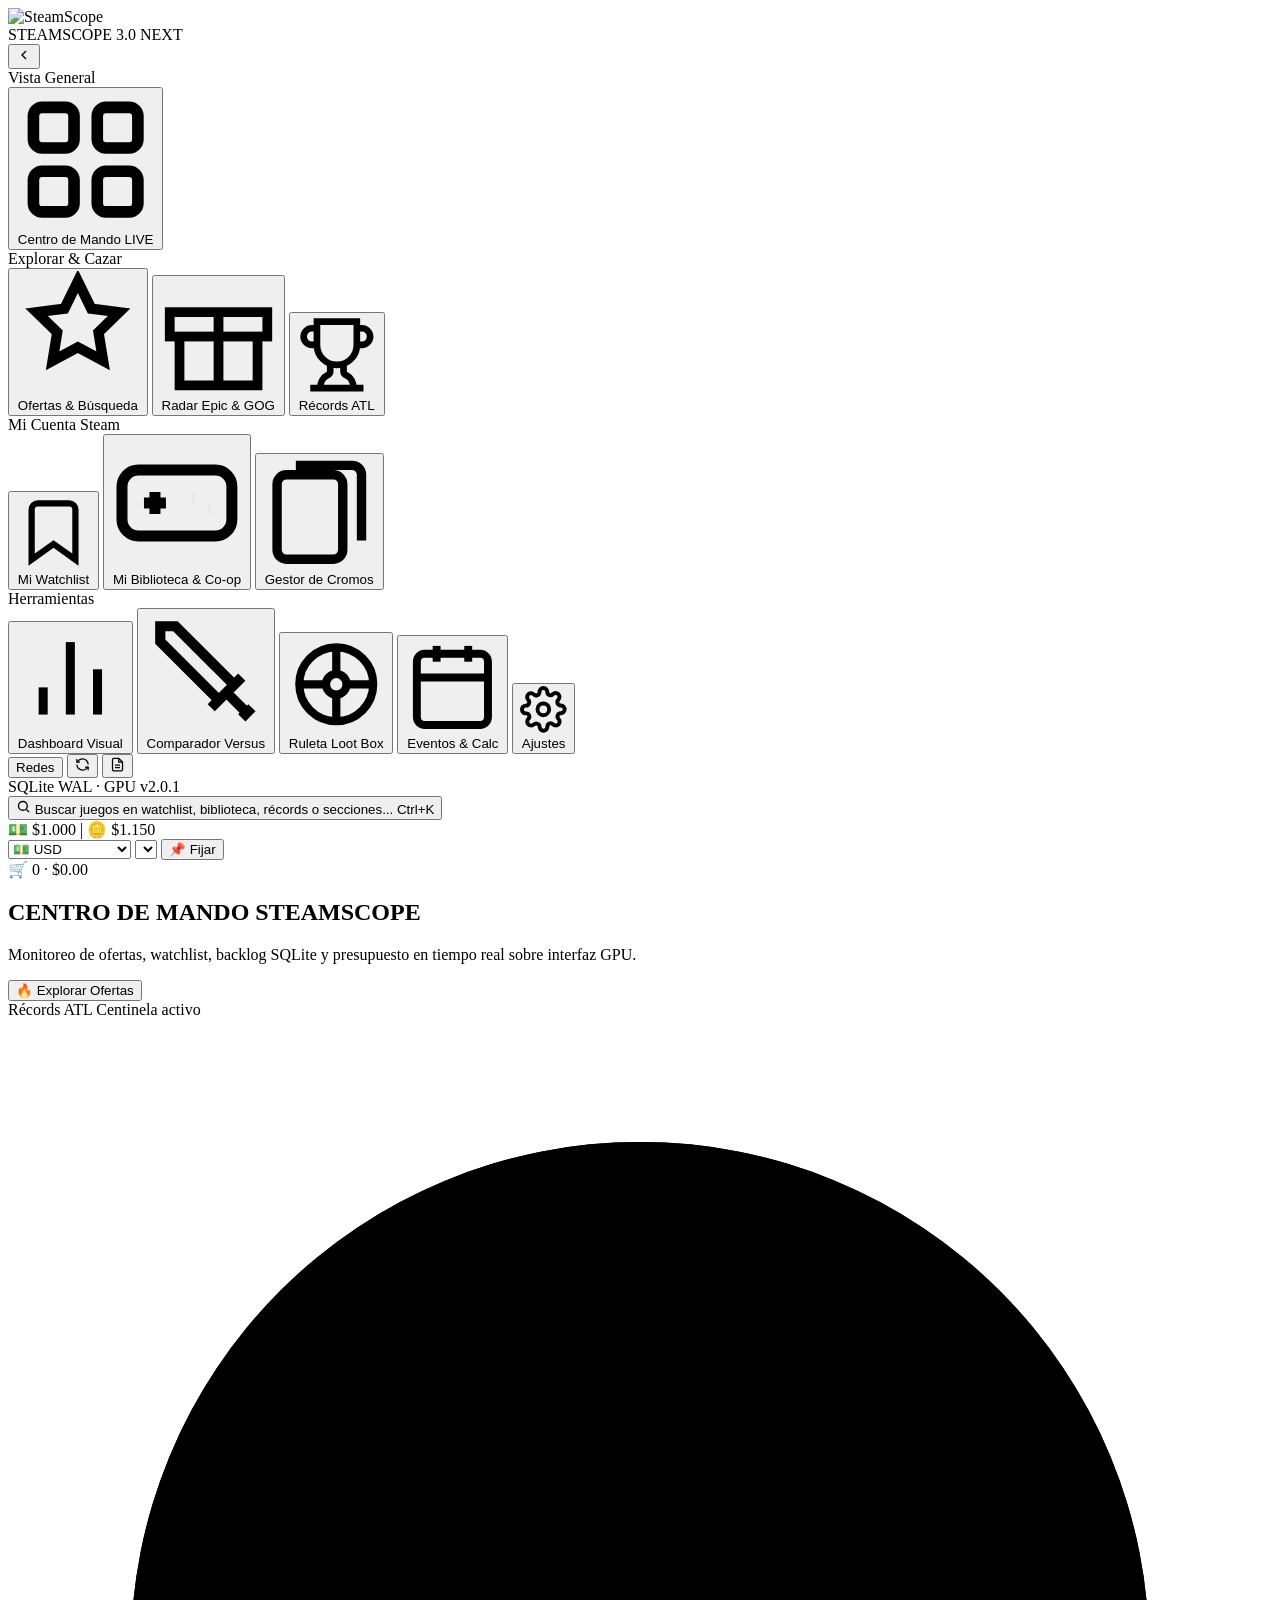
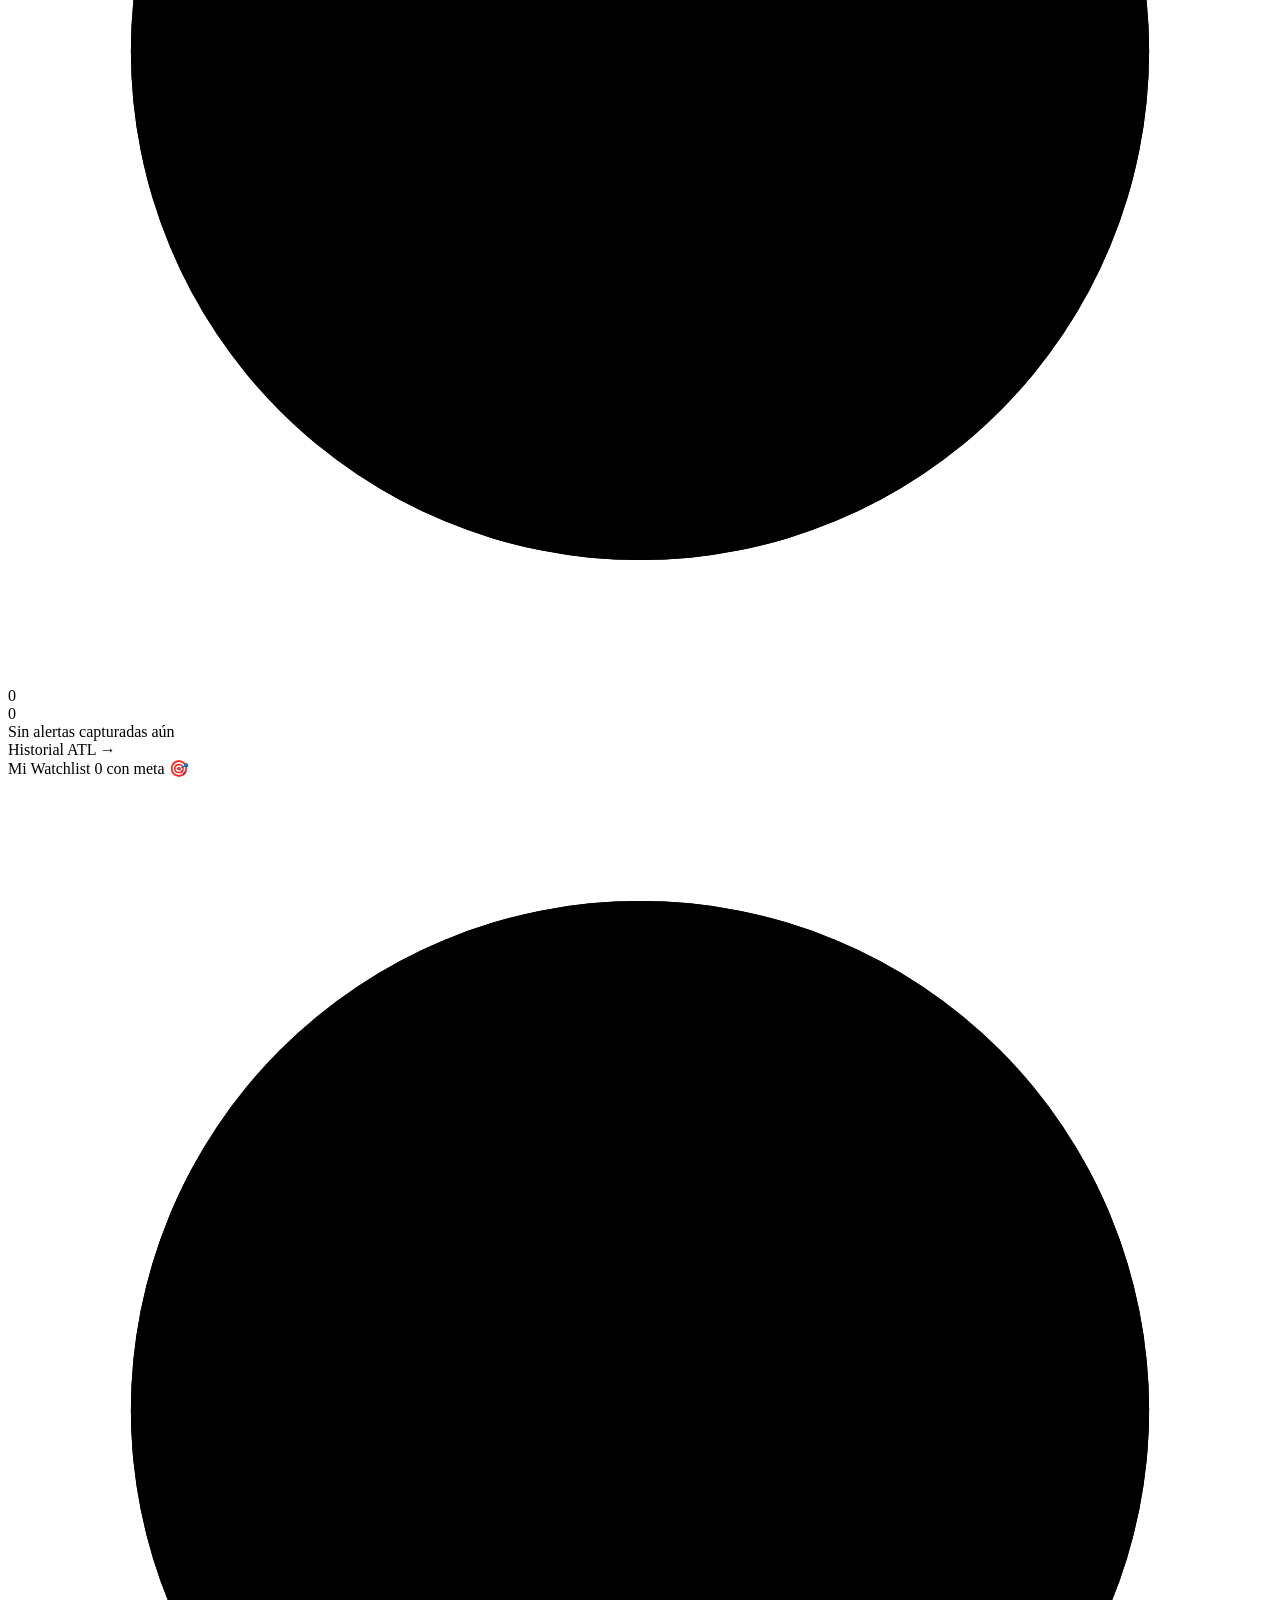
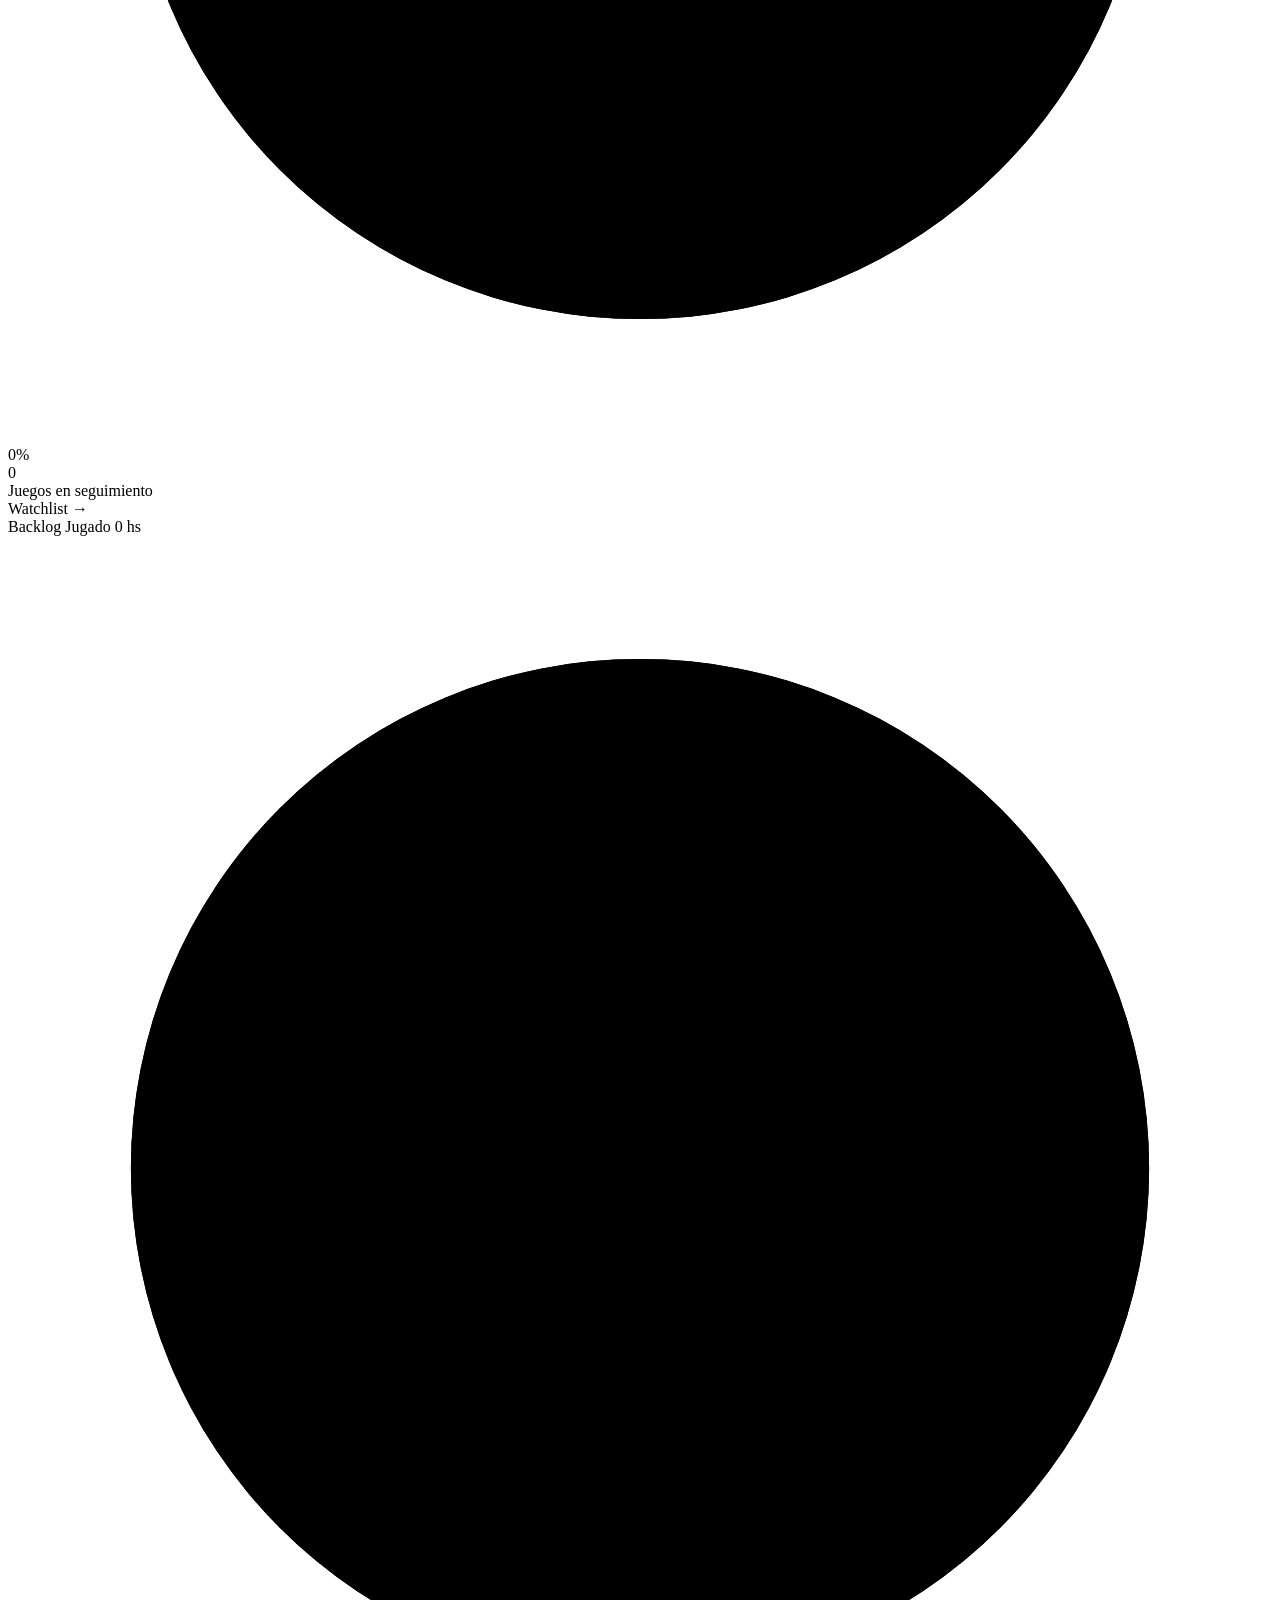
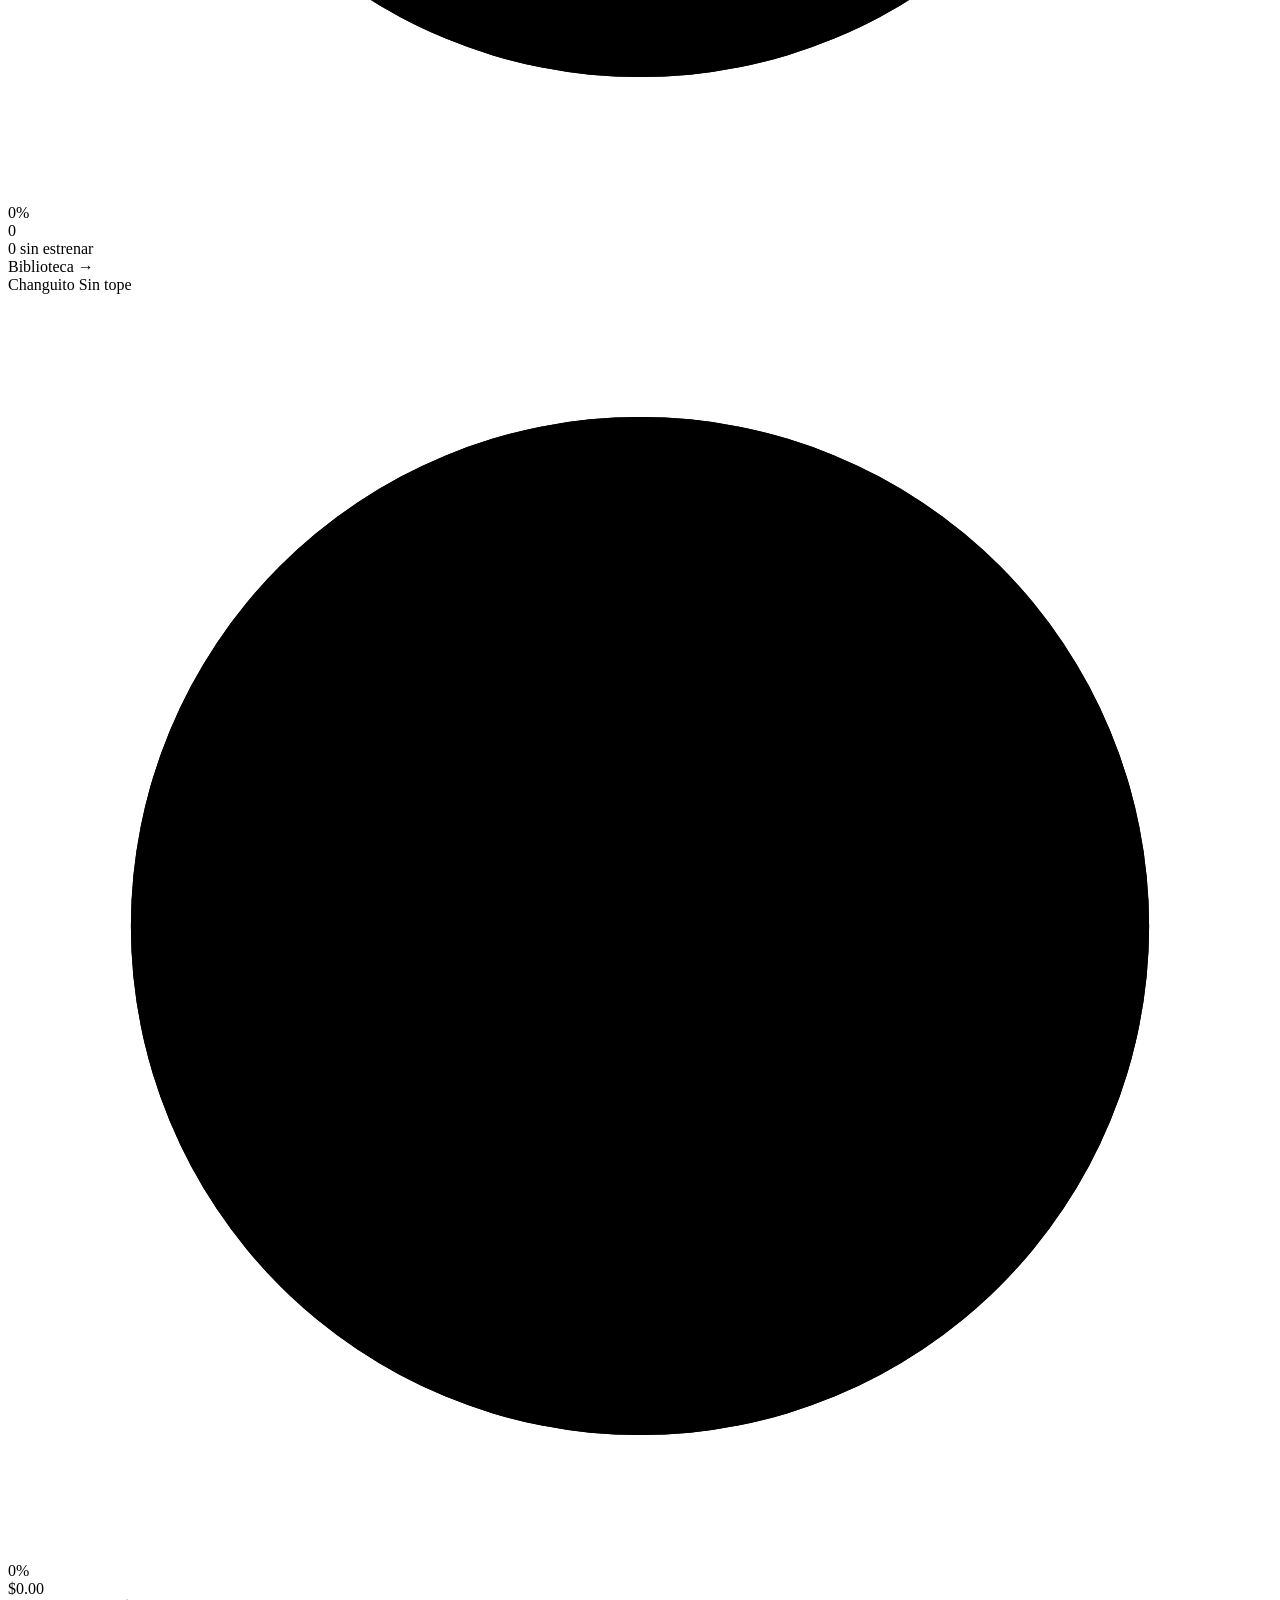
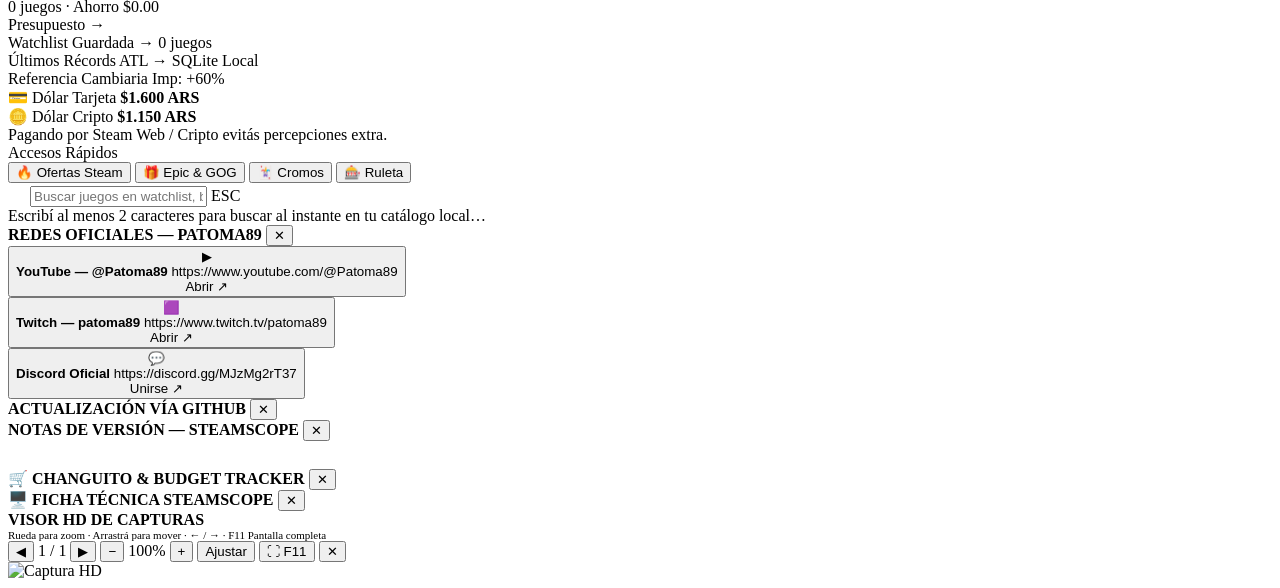
==== web_ui/index.html @ 14bbdbef "SteamScope 3.0 NEXT" ====
<!DOCTYPE html>
<html lang="es" data-mode="Dark">
<head>
  <meta charset="UTF-8" />
  <meta name="viewport" content="width=device-width, initial-scale=1.0" />
  <title>SteamScope 3.0 NEXT — Centro de Mando</title>
  <link rel="stylesheet" href="/styles.css" />
</head>
<body>
  <div class="app-shell" id="app-shell">
    <!-- ==================== SIDEBAR ==================== -->
    <aside class="sidebar">
      <div class="sidebar-brand">
        <div class="brand-mark">
          <div class="brand-emblem">
            <img src="/assets/icono.ico" alt="SteamScope" />
          </div>
          <div class="brand-titles">
            <span class="brand-name">STEAMSCOPE</span>
            <span class="brand-sub">3.0 NEXT</span>
          </div>
        </div>
        <button class="icon-btn" id="btn-collapse" title="Colapsar barra lateral">
          <svg width="16" height="16" viewBox="0 0 24 24" fill="none" stroke="currentColor" stroke-width="2">
            <path d="M15 18l-6-6 6-6"/>
          </svg>
        </button>
      </div>

      <nav class="sidebar-nav" id="sidebar-nav">
        <div class="nav-section-label">Vista General</div>
        <button class="nav-item active" data-tab="command_center">
          <svg viewBox="0 0 24 24" fill="none" stroke="currentColor" stroke-width="2"><rect x="3" y="3" width="7" height="7" rx="1.5"/><rect x="14" y="3" width="7" height="7" rx="1.5"/><rect x="3" y="14" width="7" height="7" rx="1.5"/><rect x="14" y="14" width="7" height="7" rx="1.5"/></svg>
          <span class="nav-label">Centro de Mando</span>
          <span class="nav-badge live">LIVE</span>
        </button>

        <div class="nav-section-label">Explorar &amp; Cazar</div>
        <button class="nav-item" data-tab="deals">
          <svg viewBox="0 0 24 24" fill="none" stroke="currentColor" stroke-width="2"><path d="M12 2l2.6 5.3L20 8l-4 3.9.9 5.5L12 14.8l-4.9 2.6.9-5.5L4 8l5.4-.7L12 2z"/></svg>
          <span class="nav-label">Ofertas &amp; Búsqueda</span>
        </button>
        <button class="nav-item" data-tab="radar">
          <svg viewBox="0 0 24 24" fill="none" stroke="currentColor" stroke-width="2"><polyline points="20 12 20 22 4 22 4 12"/><rect x="2" y="7" width="20" height="5"/><line x1="12" y1="22" x2="12" y2="7"/></svg>
          <span class="nav-label">Radar Epic &amp; GOG</span>
        </button>
        <button class="nav-item" data-tab="atl">
          <svg viewBox="0 0 24 24" fill="none" stroke="currentColor" stroke-width="2"><path d="M6 9H4.5a2.5 2.5 0 0 1 0-5H6"/><path d="M18 9h1.5a2.5 2.5 0 0 0 0-5H18"/><path d="M4 22h16"/><path d="M10 14.66V17c0 .55-.47.98-.97 1.21C7.85 18.75 7 20.24 7 22"/><path d="M14 14.66V17c0 .55.47.98.97 1.21C16.15 18.75 17 20.24 17 22"/><path d="M18 2H6v7a6 6 0 0 0 12 0V2Z"/></svg>
          <span class="nav-label">Récords ATL</span>
          <span class="nav-badge" id="nav-atl-badge" style="display:none">0</span>
        </button>

        <div class="nav-section-label">Mi Cuenta Steam</div>
        <button class="nav-item" data-tab="watchlist">
          <svg viewBox="0 0 24 24" fill="none" stroke="currentColor" stroke-width="2"><path d="M19 21l-7-5-7 5V5a2 2 0 0 1 2-2h10a2 2 0 0 1 2 2z"/></svg>
          <span class="nav-label">Mi Watchlist</span>
        </button>
        <button class="nav-item" data-tab="library">
          <svg viewBox="0 0 24 24" fill="none" stroke="currentColor" stroke-width="2"><rect x="2" y="6" width="20" height="12" rx="3"/><path d="M6 12h4M8 10v4M15 11h.01M18 13h.01"/></svg>
          <span class="nav-label">Mi Biblioteca &amp; Co-op</span>
        </button>
        <button class="nav-item" data-tab="cards">
          <svg viewBox="0 0 24 24" fill="none" stroke="currentColor" stroke-width="2"><rect x="3" y="4" width="14" height="18" rx="2"/><path d="M7 2h12a2 2 0 0 1 2 2v14"/></svg>
          <span class="nav-label">Gestor de Cromos</span>
        </button>

        <div class="nav-section-label">Herramientas</div>
        <button class="nav-item" data-tab="dashboard">
          <svg viewBox="0 0 24 24" fill="none" stroke="currentColor" stroke-width="2"><line x1="18" y1="20" x2="18" y2="10"/><line x1="12" y1="20" x2="12" y2="4"/><line x1="6" y1="20" x2="6" y2="14"/></svg>
          <span class="nav-label">Dashboard Visual</span>
        </button>
        <button class="nav-item" data-tab="versus">
          <svg viewBox="0 0 24 24" fill="none" stroke="currentColor" stroke-width="2"><path d="M14.5 17.5L3 6V3h3l11.5 11.5"/><path d="M13 19l6-6"/><path d="M16 16l4 4"/><path d="M19 21l2-2"/></svg>
          <span class="nav-label">Comparador Versus</span>
        </button>
        <button class="nav-item" data-tab="roulette">
          <svg viewBox="0 0 24 24" fill="none" stroke="currentColor" stroke-width="2"><circle cx="12" cy="12" r="9"/><circle cx="12" cy="12" r="2.5"/><path d="M12 3v6.5M12 14.5V21M3 12h6.5M14.5 12H21"/></svg>
          <span class="nav-label">Ruleta Loot Box</span>
        </button>
        <button class="nav-item" data-tab="events">
          <svg viewBox="0 0 24 24" fill="none" stroke="currentColor" stroke-width="2"><rect x="3" y="4" width="18" height="18" rx="2"/><line x1="16" y1="2" x2="16" y2="6"/><line x1="8" y1="2" x2="8" y2="6"/><line x1="3" y1="10" x2="21" y2="10"/></svg>
          <span class="nav-label">Eventos &amp; Calc</span>
        </button>
        <button class="nav-item" data-tab="settings">
          <svg viewBox="0 0 24 24" fill="none" stroke="currentColor" stroke-width="2"><circle cx="12" cy="12" r="3"/><path d="M19.4 15a1.65 1.65 0 0 0 .33 1.82l.06.06a2 2 0 1 1-2.83 2.83l-.06-.06a1.65 1.65 0 0 0-1.82-.33 1.65 1.65 0 0 0-1 1.51V21a2 2 0 1 1-4 0v-.09A1.65 1.65 0 0 0 9 19.4a1.65 1.65 0 0 0-1.82.33l-.06.06a2 2 0 1 1-2.83-2.83l.06-.06a1.65 1.65 0 0 0 .33-1.82 1.65 1.65 0 0 0-1.51-1H3a2 2 0 1 1 0-4h.09A1.65 1.65 0 0 0 4.6 9a1.65 1.65 0 0 0-.33-1.82l-.06-.06a2 2 0 1 1 2.83-2.83l.06.06a1.65 1.65 0 0 0 1.82.33H9a1.65 1.65 0 0 0 1-1.51V3a2 2 0 1 1 4 0v.09a1.65 1.65 0 0 0 1 1.51 1.65 1.65 0 0 0 1.82-.33l.06-.06a2 2 0 1 1 2.83 2.83l-.06.06a1.65 1.65 0 0 0-.33 1.82V9a1.65 1.65 0 0 0 1.51 1H21a2 2 0 1 1 0 4h-.09a1.65 1.65 0 0 0-1.51 1z"/></svg>
          <span class="nav-label">Ajustes</span>
        </button>
      </nav>

      <div class="sidebar-footer">
        <div class="footer-controls">
          <button class="skin-select-btn" id="btn-socials" title="Redes Oficiales — Patoma89">
            <span class="skin-dot"></span>
            <span class="footer-text">Redes</span>
          </button>
          <button class="icon-btn" id="btn-github-update" title="Buscar actualización en GitHub">
            <svg width="15" height="15" viewBox="0 0 24 24" fill="none" stroke="currentColor" stroke-width="2"><path d="M21 12a9 9 0 0 0-9-9 9.75 9.75 0 0 0-6.74 2.74L3 8"/><path d="M3 3v5h5"/><path d="M3 12a9 9 0 0 0 9 9 9.75 9.75 0 0 0 6.74-2.74L21 16"/><path d="M16 16h5v5"/></svg>
          </button>
          <button class="icon-btn" id="btn-patch-notes" title="Notas de Versión">
            <svg width="15" height="15" viewBox="0 0 24 24" fill="none" stroke="currentColor" stroke-width="2"><path d="M14 2H6a2 2 0 0 0-2 2v16a2 2 0 0 0 2 2h12a2 2 0 0 0 2-2V8z"/><polyline points="14 2 14 8 20 8"/><line x1="16" y1="13" x2="8" y2="13"/><line x1="16" y1="17" x2="8" y2="17"/></svg>
          </button>
        </div>
        <div class="footer-status">
          <span class="status-pill"><span class="pulse-dot"></span><span class="footer-text">SQLite WAL · GPU</span></span>
          <span class="footer-text" id="app-ver-lbl">v2.0.1</span>
        </div>
      </div>
    </aside>

    <!-- ==================== MAIN AREA ==================== -->
    <div class="main-area">
      <header class="top-hud">
        <button class="hud-search-trigger" id="btn-open-search">
          <svg width="15" height="15" viewBox="0 0 24 24" fill="none" stroke="currentColor" stroke-width="2.2">
            <circle cx="11" cy="11" r="7"/><line x1="21" y1="21" x2="16.65" y2="16.65"/>
          </svg>
          <span>Buscar juegos en watchlist, biblioteca, récords o secciones...</span>
          <span class="kbd-badge">Ctrl+K</span>
        </button>

        <div class="hud-right">
          <span class="hud-chip active" id="hud-gamepad-chip" style="display:none" title="Mando XInput conectado">🎮 Mando</span>
          <div class="hud-fx-pill" id="hud-fx-pill" title="Cotización configurada en SteamScope">
            <span>💵</span>
            <span id="hud-dolar-lbl">$1.000</span>
            <span class="fx-sep">|</span>
            <span id="hud-cripto-lbl">🪙 $1.150</span>
          </div>

          <select class="t-select hud-select" id="hud-currency-select" title="Moneda activa">
            <option value="USD">💵 USD</option>
            <option value="ARS (Tarjeta)">💳 ARS (Tarjeta)</option>
            <option value="ARS (Cripto)">🪙 ARS (Cripto)</option>
          </select>

          <select class="t-select hud-select" id="hud-skin-select" title="Cambiar Skin en vivo"></select>

          <button class="hud-chip" id="btn-topmost" title="Fijar ventana siempre encima">
            <span>📌</span>
            <span id="topmost-lbl">Fijar</span>
          </button>

          <div class="hud-chip cart-chip" id="hud-cart-chip" title="Resumen del Changuito">
            <span>🛒</span>
            <span id="hud-cart-lbl">0 · $0.00</span>
          </div>
        </div>
      </header>

      <main class="content-scroll" id="content-scroll">
        <!-- VISTA: CENTRO DE MANDO -->
        <section id="view-command_center">
          <div class="hero-strip">
            <div>
              <h1 class="hero-title">CENTRO DE MANDO <span>STEAMSCOPE</span></h1>
              <p class="hero-sub">Monitoreo de ofertas, watchlist, backlog SQLite y presupuesto en tiempo real sobre interfaz GPU.</p>
            </div>
            <button class="btn-primary-accent" id="btn-explore-deals">
              <span>🔥</span>
              <span>Explorar Ofertas</span>
            </button>
          </div>

          <!-- 4 KPI CARDS CON ANILLOS SVG -->
          <div class="kpi-grid">
            <div class="glass-card kpi-card clickable-card" data-goto="atl" title="Ver Récords ATL">
              <div class="kpi-card-title">
                <span>Récords ATL</span>
                <span class="kpi-sub-tag" id="kpi-atl-sub">Centinela activo</span>
              </div>
              <div class="kpi-card-body">
                <div class="ring-wrap">
                  <svg class="ring-svg" viewBox="0 0 72 72">
                    <circle class="ring-track" cx="36" cy="36" r="29"/>
                    <circle class="ring-fill" id="ring-atl" cx="36" cy="36" r="29" stroke-dasharray="182.2" stroke-dashoffset="182.2"/>
                  </svg>
                  <div class="ring-center" id="ring-atl-pct">0</div>
                </div>
                <div class="kpi-metrics">
                  <div class="kpi-big-num" id="kpi-atl-num">0</div>
                  <div class="kpi-meta-line" id="kpi-atl-meta">Sin alertas capturadas aún</div>
                  <span class="kpi-pill">Historial ATL →</span>
                </div>
              </div>
            </div>

            <div class="glass-card kpi-card clickable-card" data-goto="watchlist" title="Ir a Mi Watchlist">
              <div class="kpi-card-title">
                <span>Mi Watchlist</span>
                <span class="kpi-sub-tag" id="kpi-wl-targets">0 con meta 🎯</span>
              </div>
              <div class="kpi-card-body">
                <div class="ring-wrap">
                  <svg class="ring-svg" viewBox="0 0 72 72">
                    <circle class="ring-track" cx="36" cy="36" r="29"/>
                    <circle class="ring-fill emerald" id="ring-wl" cx="36" cy="36" r="29" stroke-dasharray="182.2" stroke-dashoffset="182.2"/>
                  </svg>
                  <div class="ring-center" id="ring-wl-pct">0%</div>
                </div>
                <div class="kpi-metrics">
                  <div class="kpi-big-num" id="kpi-wl-num">0</div>
                  <div class="kpi-meta-line">Juegos en seguimiento</div>
                  <span class="kpi-pill pill-emerald">Watchlist →</span>
                </div>
              </div>
            </div>

            <div class="glass-card kpi-card clickable-card" data-goto="library" title="Ir a Mi Biblioteca &amp; Co-op">
              <div class="kpi-card-title">
                <span>Backlog Jugado</span>
                <span class="kpi-sub-tag" id="kpi-lib-hours">0 hs</span>
              </div>
              <div class="kpi-card-body">
                <div class="ring-wrap">
                  <svg class="ring-svg" viewBox="0 0 72 72">
                    <circle class="ring-track" cx="36" cy="36" r="29"/>
                    <circle class="ring-fill blue" id="ring-lib" cx="36" cy="36" r="29" stroke-dasharray="182.2" stroke-dashoffset="182.2"/>
                  </svg>
                  <div class="ring-center" id="ring-lib-pct">0%</div>
                </div>
                <div class="kpi-metrics">
                  <div class="kpi-big-num" id="kpi-lib-num">0</div>
                  <div class="kpi-meta-line" id="kpi-lib-unplayed">0 sin estrenar</div>
                  <span class="kpi-pill pill-blue">Biblioteca →</span>
                </div>
              </div>
            </div>

            <div class="glass-card kpi-card clickable-card" data-goto="deals" title="Ver Changuito y Ofertas">
              <div class="kpi-card-title">
                <span>Changuito</span>
                <span class="kpi-sub-tag" id="kpi-cart-budget">Sin tope</span>
              </div>
              <div class="kpi-card-body">
                <div class="ring-wrap">
                  <svg class="ring-svg" viewBox="0 0 72 72">
                    <circle class="ring-track" cx="36" cy="36" r="29"/>
                    <circle class="ring-fill amber" id="ring-cart" cx="36" cy="36" r="29" stroke-dasharray="182.2" stroke-dashoffset="182.2"/>
                  </svg>
                  <div class="ring-center" id="ring-cart-pct">0%</div>
                </div>
                <div class="kpi-metrics">
                  <div class="kpi-big-num" id="kpi-cart-num">$0.00</div>
                  <div class="kpi-meta-line" id="kpi-cart-sub">0 juegos · Ahorro $0.00</div>
                  <span class="kpi-pill pill-amber">Presupuesto →</span>
                </div>
              </div>
            </div>
          </div>

          <!-- BENTO GRID 3 COLUMNAS -->
          <div class="bento-main">
            <!-- Col 1: Watchlist Reciente -->
            <div class="glass-card panel-card">
              <div class="panel-header">
                <span class="panel-title clickable-link" data-goto="watchlist">Watchlist Guardada →</span>
                <span class="panel-hint" id="cc-wl-badge">0 juegos</span>
              </div>
              <div class="cc-list" id="cc-watchlist-list"></div>
            </div>

            <!-- Col 2: Últimos Récords ATL -->
            <div class="glass-card panel-card">
              <div class="panel-header">
                <span class="panel-title clickable-link" data-goto="atl">Últimos Récords ATL →</span>
                <span class="panel-hint">SQLite Local</span>
              </div>
              <div class="cc-list" id="cc-atl-list"></div>
            </div>

            <!-- Col 3: Cotización + Accesos Rápidos -->
            <div class="right-col">
              <div class="glass-card panel-card">
                <div class="panel-header">
                  <span class="panel-title">Referencia Cambiaria</span>
                  <span class="panel-hint" id="cc-fx-imp">Imp: +60%</span>
                </div>
                <div class="fx-grid">
                  <div class="fx-box">
                    <span>💳 Dólar Tarjeta</span>
                    <strong id="cc-fx-tarjeta">$1.600 ARS</strong>
                  </div>
                  <div class="fx-box">
                    <span>🪙 Dólar Cripto</span>
                    <strong id="cc-fx-cripto">$1.150 ARS</strong>
                  </div>
                </div>
                <div class="fx-note" id="cc-fx-saving">Pagando por Steam Web / Cripto evitás percepciones extra.</div>
              </div>

              <div class="glass-card panel-card">
                <div class="panel-header">
                  <span class="panel-title">Accesos Rápidos</span>
                </div>
                <div class="quick-grid">
                  <button class="quick-tile accent" data-goto="deals">🔥 Ofertas Steam</button>
                  <button class="quick-tile emerald" data-goto="radar">🎁 Epic &amp; GOG</button>
                  <button class="quick-tile blue" data-goto="cards">🃏 Cromos</button>
                  <button class="quick-tile amber" data-goto="roulette">🎰 Ruleta</button>
                </div>
              </div>
            </div>
          </div>
        </section>

        <!-- CONTENEDOR DINÁMICO PARA FASES 2-5 -->
        <section id="view-dynamic" style="display:none"></section>
      </main>
    </div>
  </div>

  <!-- MODAL: SPOTLIGHT CTRL+K -->
  <div class="modal-backdrop" id="modal-spotlight">
    <div class="modal-box">
      <div class="spotlight-input-wrap">
        <svg width="18" height="18" viewBox="0 0 24 24" fill="none" stroke="var(--accent)" stroke-width="2.2">
          <circle cx="11" cy="11" r="7"/><line x1="21" y1="21" x2="16.65" y2="16.65"/>
        </svg>
        <input type="text" class="spotlight-input" id="spotlight-input" placeholder="Buscar juegos en watchlist, biblioteca, récords o secciones..." autocomplete="off" />
        <span class="kbd-badge">ESC</span>
      </div>
      <div class="spotlight-results" id="spotlight-results">
        <div class="empty-state">Escribí al menos 2 caracteres para buscar al instante en tu catálogo local…</div>
      </div>
    </div>
  </div>

  <!-- MODAL: REDES SOCIALES -->
  <div class="modal-backdrop" id="modal-socials">
    <div class="modal-box" style="width:460px">
      <div class="spotlight-input-wrap" style="justify-content:space-between">
        <strong class="modal-title-txt">REDES OFICIALES — PATOMA89</strong>
        <button class="icon-btn" id="btn-close-socials">✕</button>
      </div>
      <div class="socials-stack">
        <button class="social-card youtube" data-ext-url="https://www.youtube.com/@Patoma89">
          <span class="social-ico">▶</span>
          <div class="social-meta">
            <strong>YouTube — @Patoma89</strong>
            <span>https://www.youtube.com/@Patoma89</span>
          </div>
          <span class="social-cta">Abrir ↗</span>
        </button>
        <button class="social-card twitch" data-ext-url="https://www.twitch.tv/patoma89">
          <span class="social-ico">🟪</span>
          <div class="social-meta">
            <strong>Twitch — patoma89</strong>
            <span>https://www.twitch.tv/patoma89</span>
          </div>
          <span class="social-cta">Abrir ↗</span>
        </button>
        <button class="social-card discord" data-ext-url="https://discord.gg/MJzMg2rT37">
          <span class="social-ico">💬</span>
          <div class="social-meta">
            <strong>Discord Oficial</strong>
            <span>https://discord.gg/MJzMg2rT37</span>
          </div>
          <span class="social-cta">Unirse ↗</span>
        </button>
      </div>
    </div>
  </div>

  <!-- MODAL: ACTUALIZADOR GITHUB -->
  <div class="modal-backdrop" id="modal-update">
    <div class="modal-box" style="width:540px">
      <div class="spotlight-input-wrap" style="justify-content:space-between">
        <strong class="modal-title-txt">ACTUALIZACIÓN VÍA GITHUB</strong>
        <button class="icon-btn" id="btn-close-update">✕</button>
      </div>
      <div id="update-body" class="modal-body-pad"></div>
    </div>
  </div>

  <!-- MODAL: PATCH NOTES -->
  <div class="modal-backdrop" id="modal-notes">
    <div class="modal-box">
      <div class="spotlight-input-wrap" style="justify-content:space-between">
        <strong class="modal-title-txt">NOTAS DE VERSIÓN — STEAMSCOPE</strong>
        <button class="icon-btn" id="btn-close-notes">✕</button>
      </div>
      <div class="spotlight-results" id="notes-body" style="padding:14px 16px;gap:10px"></div>
    </div>
  </div>

  <!-- MODAL: CHANGUITO & BUDGET TRACKER -->
  <div class="modal-backdrop" id="modal-cart">
    <div class="modal-box" style="width:760px">
      <div class="spotlight-input-wrap" style="justify-content:space-between">
        <strong class="modal-title-txt">🛒 CHANGUITO &amp; BUDGET TRACKER</strong>
        <button class="icon-btn" id="btn-close-cart">✕</button>
      </div>
      <div id="cart-modal-body" class="modal-body-pad"></div>
    </div>
  </div>

  <!-- MODAL: FICHA TÉCNICA PRO -->
  <div class="modal-backdrop" id="modal-ficha">
    <div class="modal-box modal-ficha-box">
      <div class="spotlight-input-wrap" style="justify-content:space-between">
        <strong class="modal-title-txt" id="ficha-modal-title">🖥️ FICHA TÉCNICA STEAMSCOPE</strong>
        <button class="icon-btn" id="btn-close-ficha" title="Cerrar (ESC)">✕</button>
      </div>
      <div id="ficha-modal-body" class="ficha-scroll-body"></div>
    </div>
  </div>

  <!-- MODAL: LIGHTBOX TÁCTICO HD (ZOOM / PAN / F11) -->
  <div class="modal-backdrop" id="modal-lightbox">
    <div class="lightbox-modal" id="lightbox-modal">
      <div class="lightbox-header">
        <div>
          <strong class="modal-title-txt" id="lightbox-title">VISOR HD DE CAPTURAS</strong>
          <div style="font-size:11px;color:var(--subtext)" id="lightbox-sub">Rueda para zoom · Arrastrá para mover · ← / → · F11 Pantalla completa</div>
        </div>
        <div class="lightbox-controls">
          <button type="button" class="btn-ghost btn-lb" id="lb-prev" title="Anterior (←)">◀</button>
          <span class="kbd-badge" id="lb-counter">1 / 1</span>
          <button type="button" class="btn-ghost btn-lb" id="lb-next" title="Siguiente (→)">▶</button>
          <button type="button" class="btn-ghost btn-lb" id="lb-zoom-out">−</button>
          <span class="kbd-badge" id="lb-zoom-lbl">100%</span>
          <button type="button" class="btn-ghost btn-lb" id="lb-zoom-in">+</button>
          <button type="button" class="btn-ghost btn-lb" id="lb-zoom-reset">Ajustar</button>
          <button type="button" class="btn-ghost btn-lb" id="lb-fullscreen" title="Pantalla Completa (F11)">⛶ F11</button>
          <button type="button" class="icon-btn" id="btn-close-lightbox" title="Cerrar (ESC)">✕</button>
        </div>
      </div>
      <div class="lightbox-stage" id="lightbox-stage">
        <img id="lightbox-img" src="" alt="Captura HD" draggable="false" />
      </div>
    </div>
  </div>

  <!-- MENÚ CONTEXTUAL DE OFERTA -->
  <div class="ctx-menu" id="deal-context-menu"></div>

  <div class="toast" id="toast"></div>

  <script src="/views_deals.js"></script>
  <script src="/views_ficha.js"></script>
  <script src="/views_account.js"></script>
  <script src="/views_tools.js"></script>
  <script src="/app.js"></script>
</body>
</html>
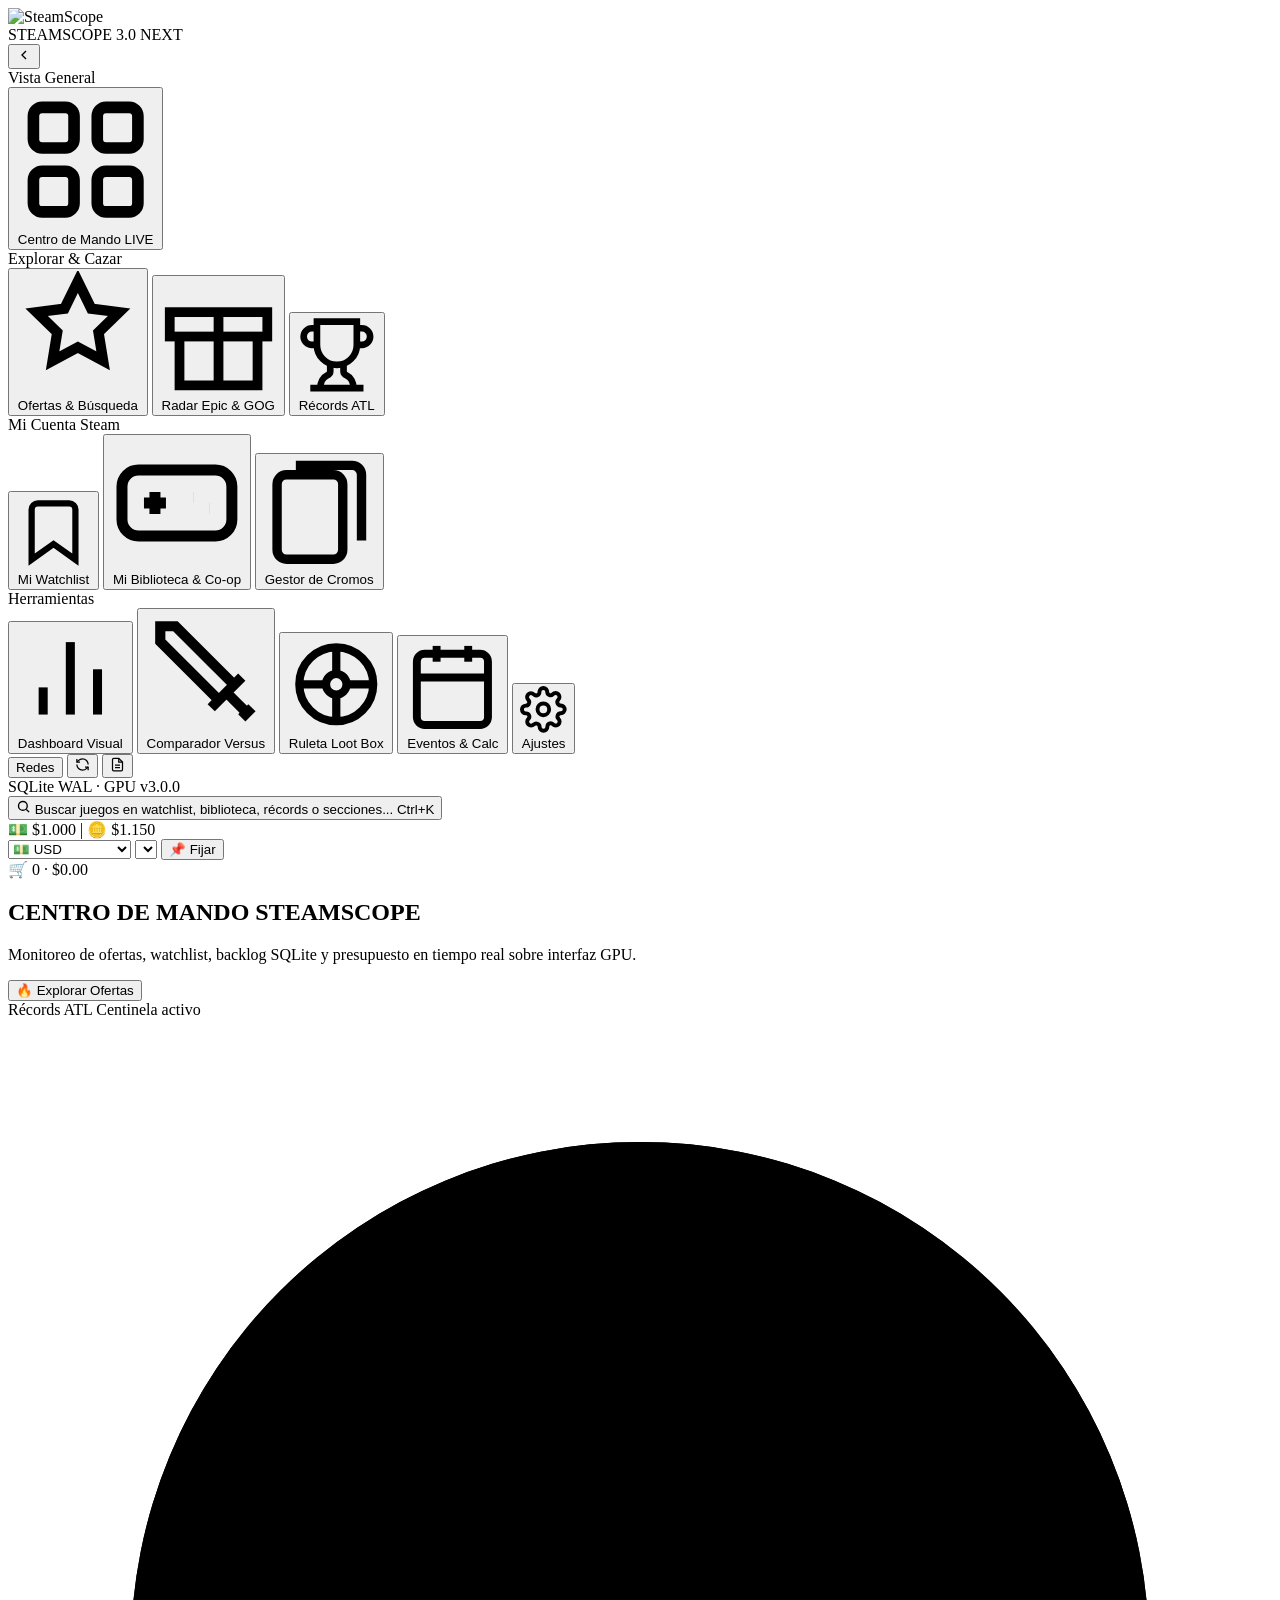
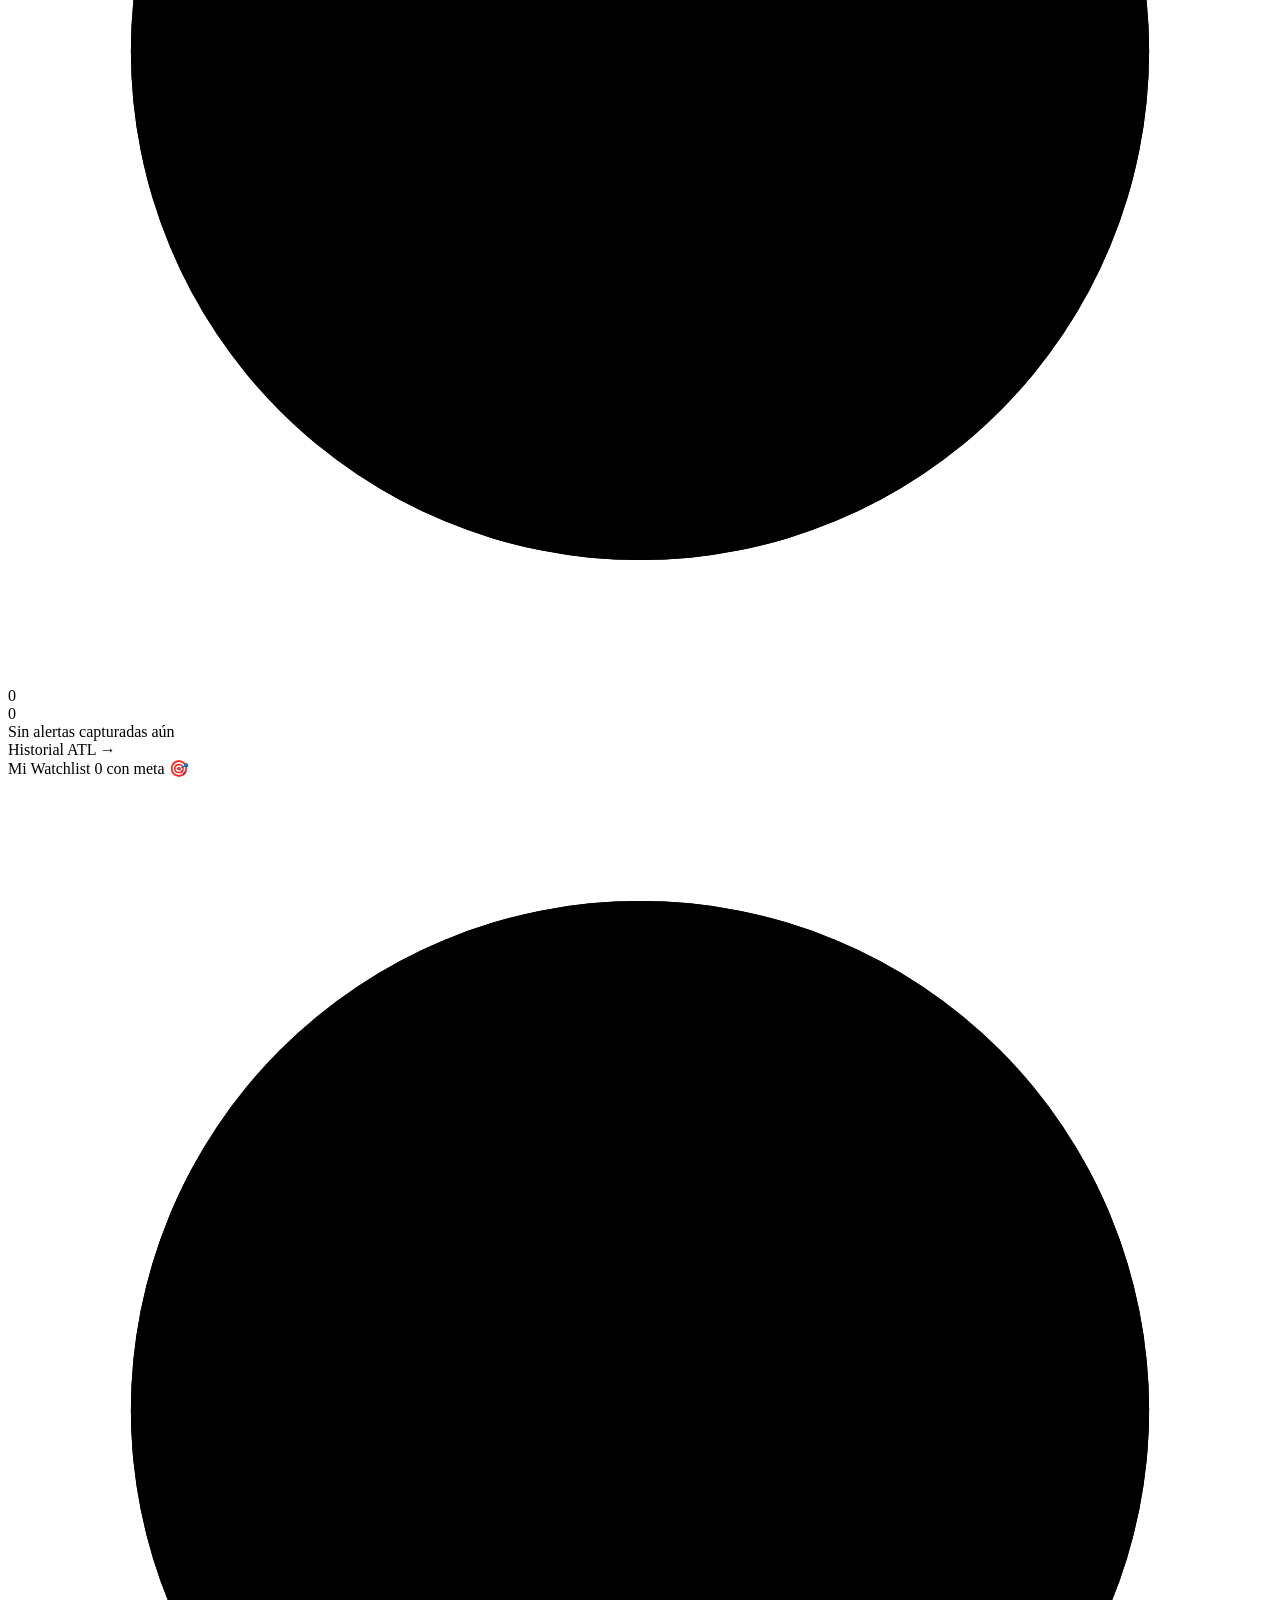
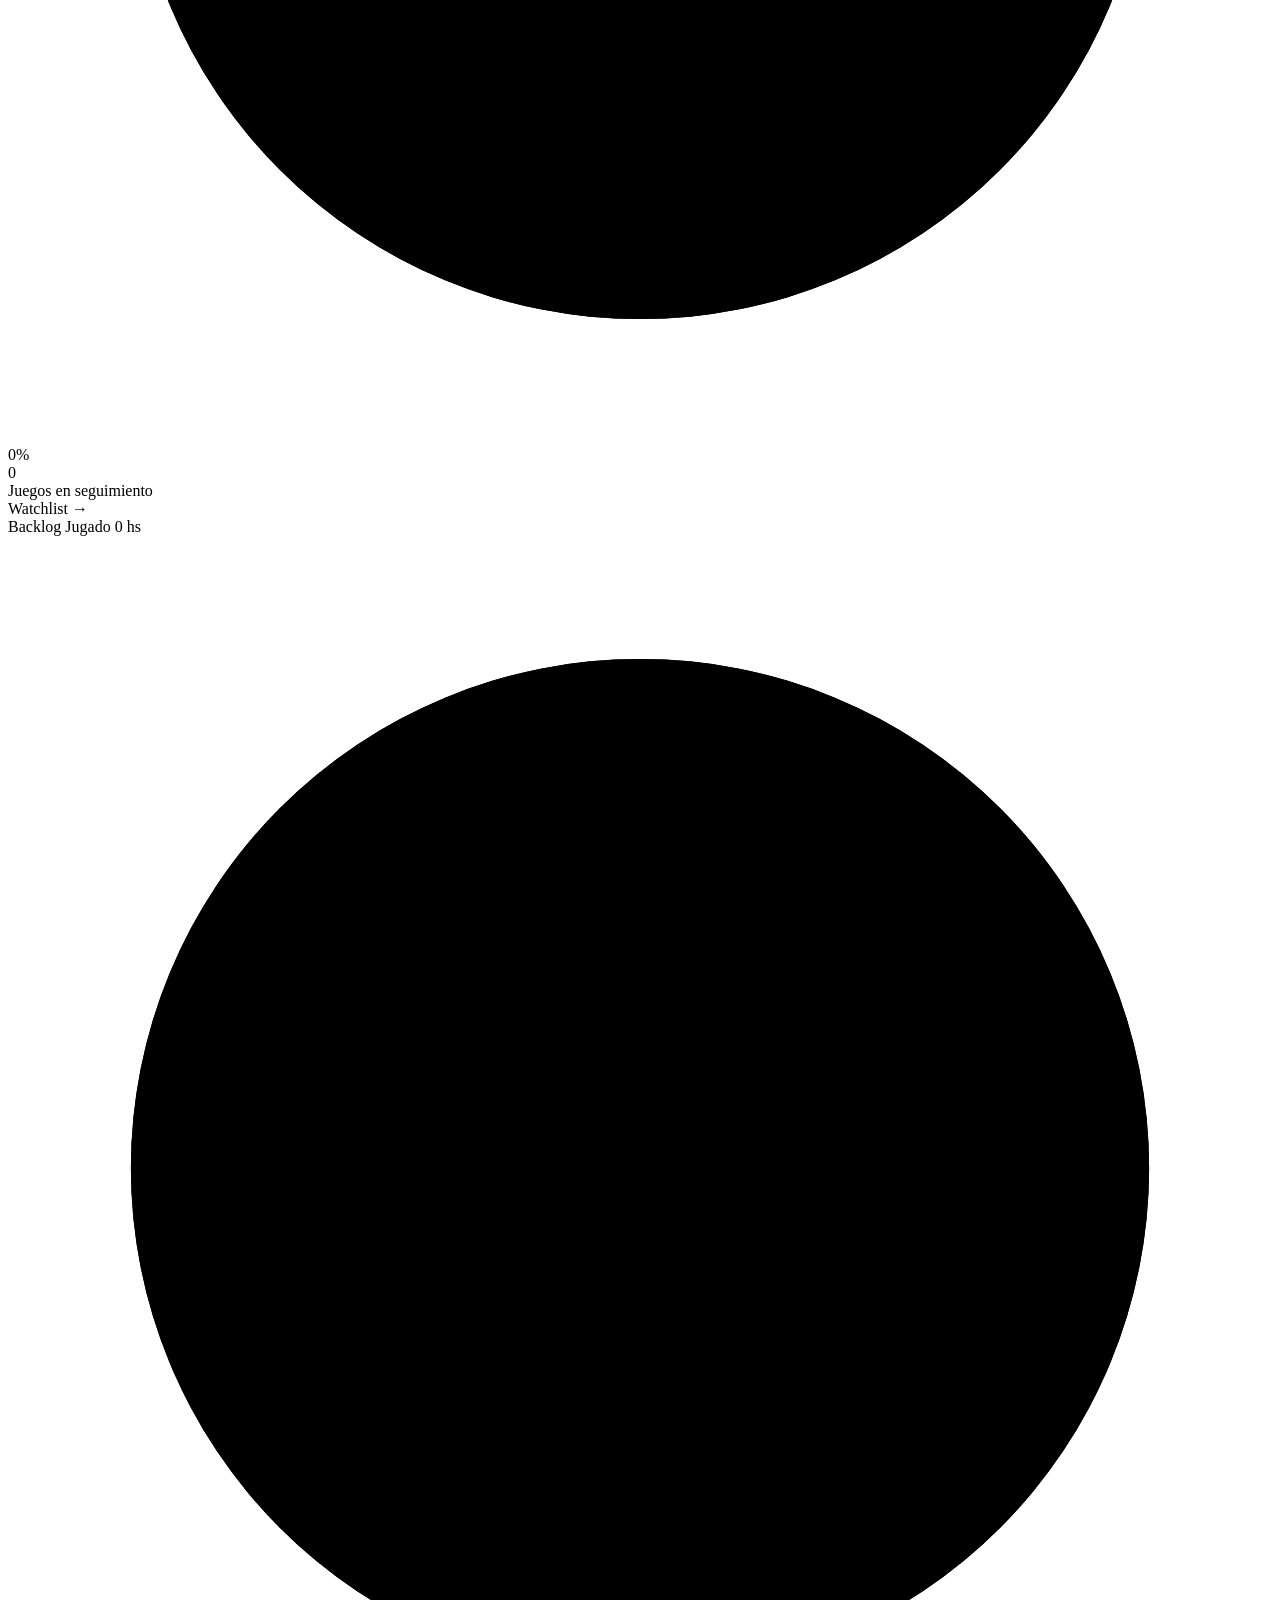
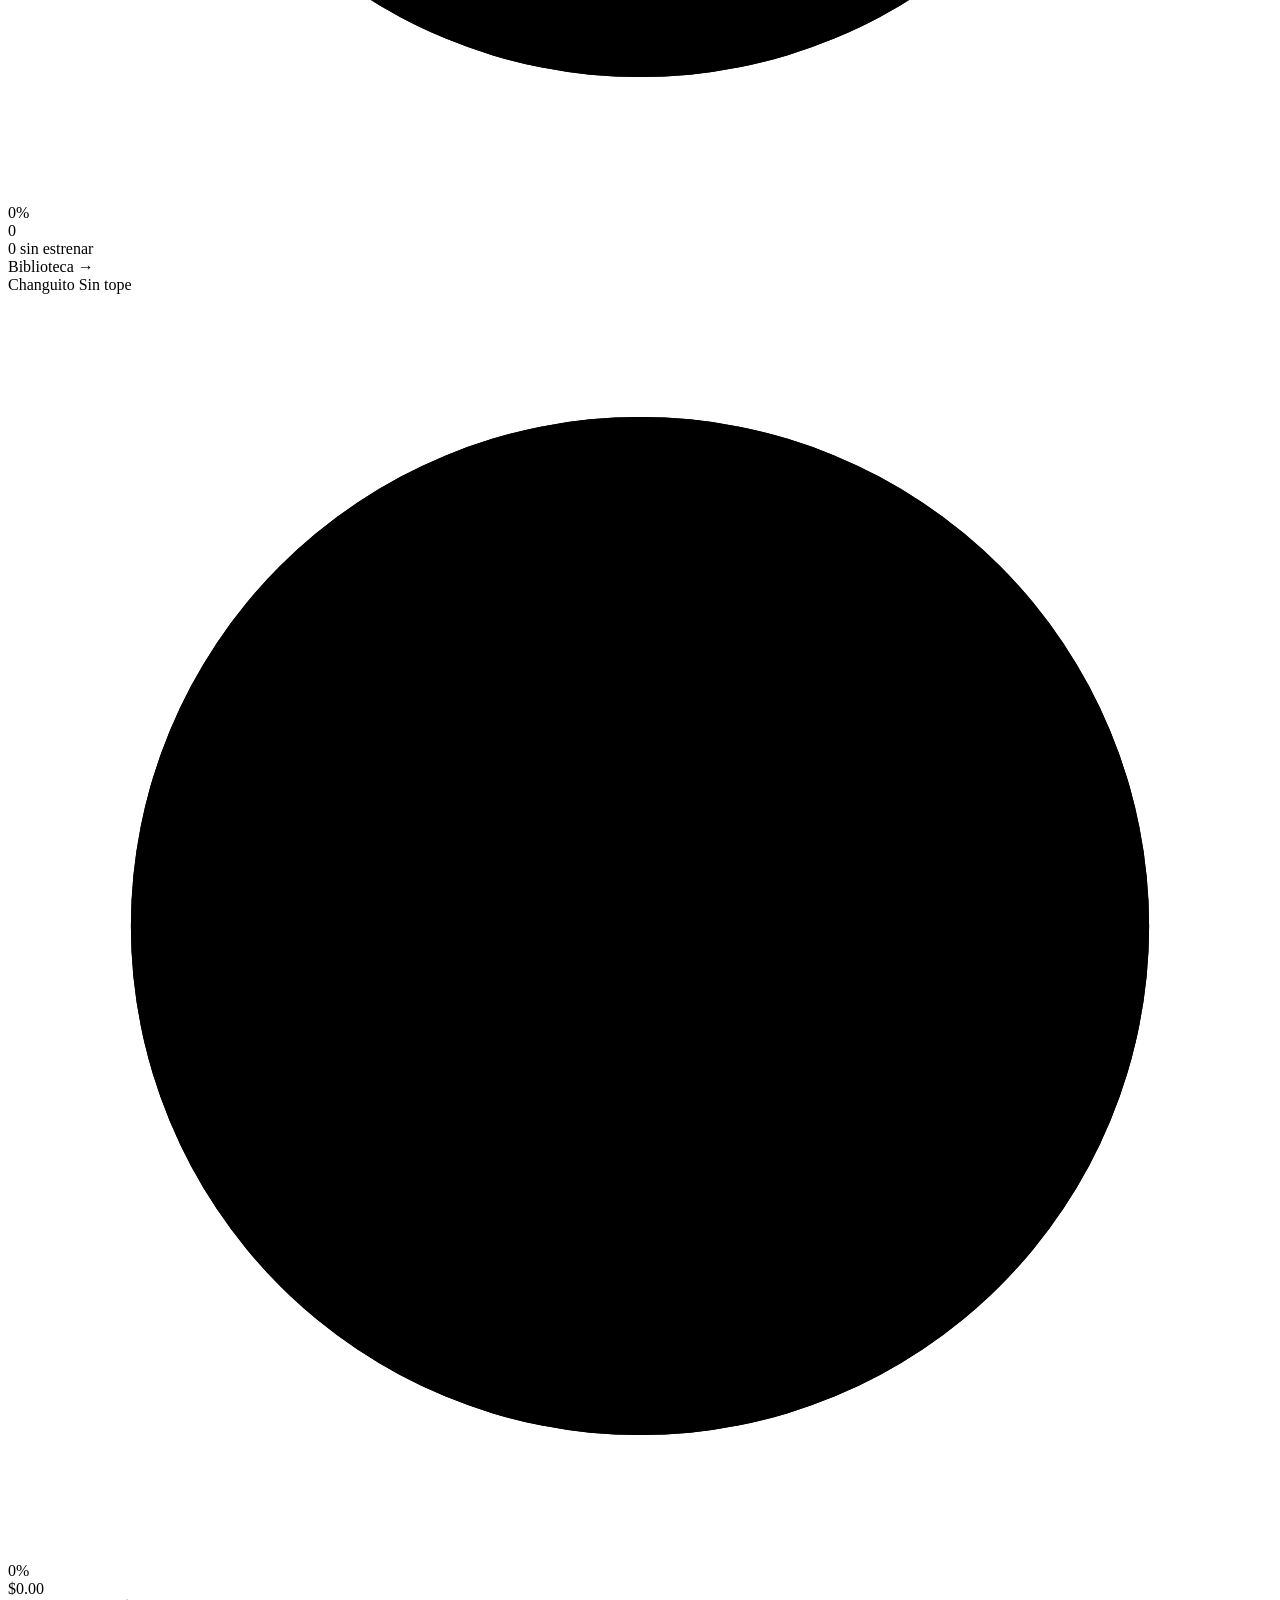
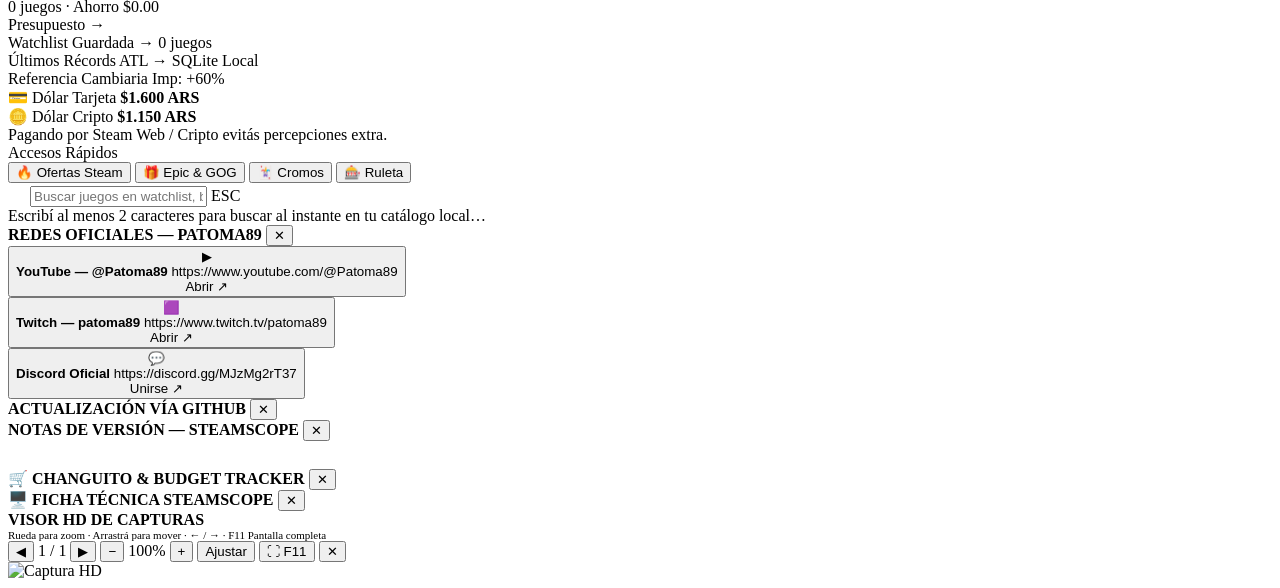
==== commit ad694cf3: "fix(v3.0.0): alinear APP_VERSION, PATCH_NOTES, instalador, watchdog/tray y desacoplar CSV" ====
--- a/web_ui/index.html
+++ b/web_ui/index.html
@@ -102,7 +102,7 @@
         </div>
         <div class="footer-status">
           <span class="status-pill"><span class="pulse-dot"></span><span class="footer-text">SQLite WAL · GPU</span></span>
-          <span class="footer-text" id="app-ver-lbl">v2.0.1</span>
+          <span class="footer-text" id="app-ver-lbl">v3.0.0</span>
         </div>
       </div>
     </aside>
@@ -303,7 +303,7 @@
           </div>
         </section>
 
-        <!-- CONTENEDOR DINÁMICO PARA FASES 2-5 -->
+        <!-- CONTENEDOR DINÁMICO DE VISTAS -->
         <section id="view-dynamic" style="display:none"></section>
       </main>
     </div>
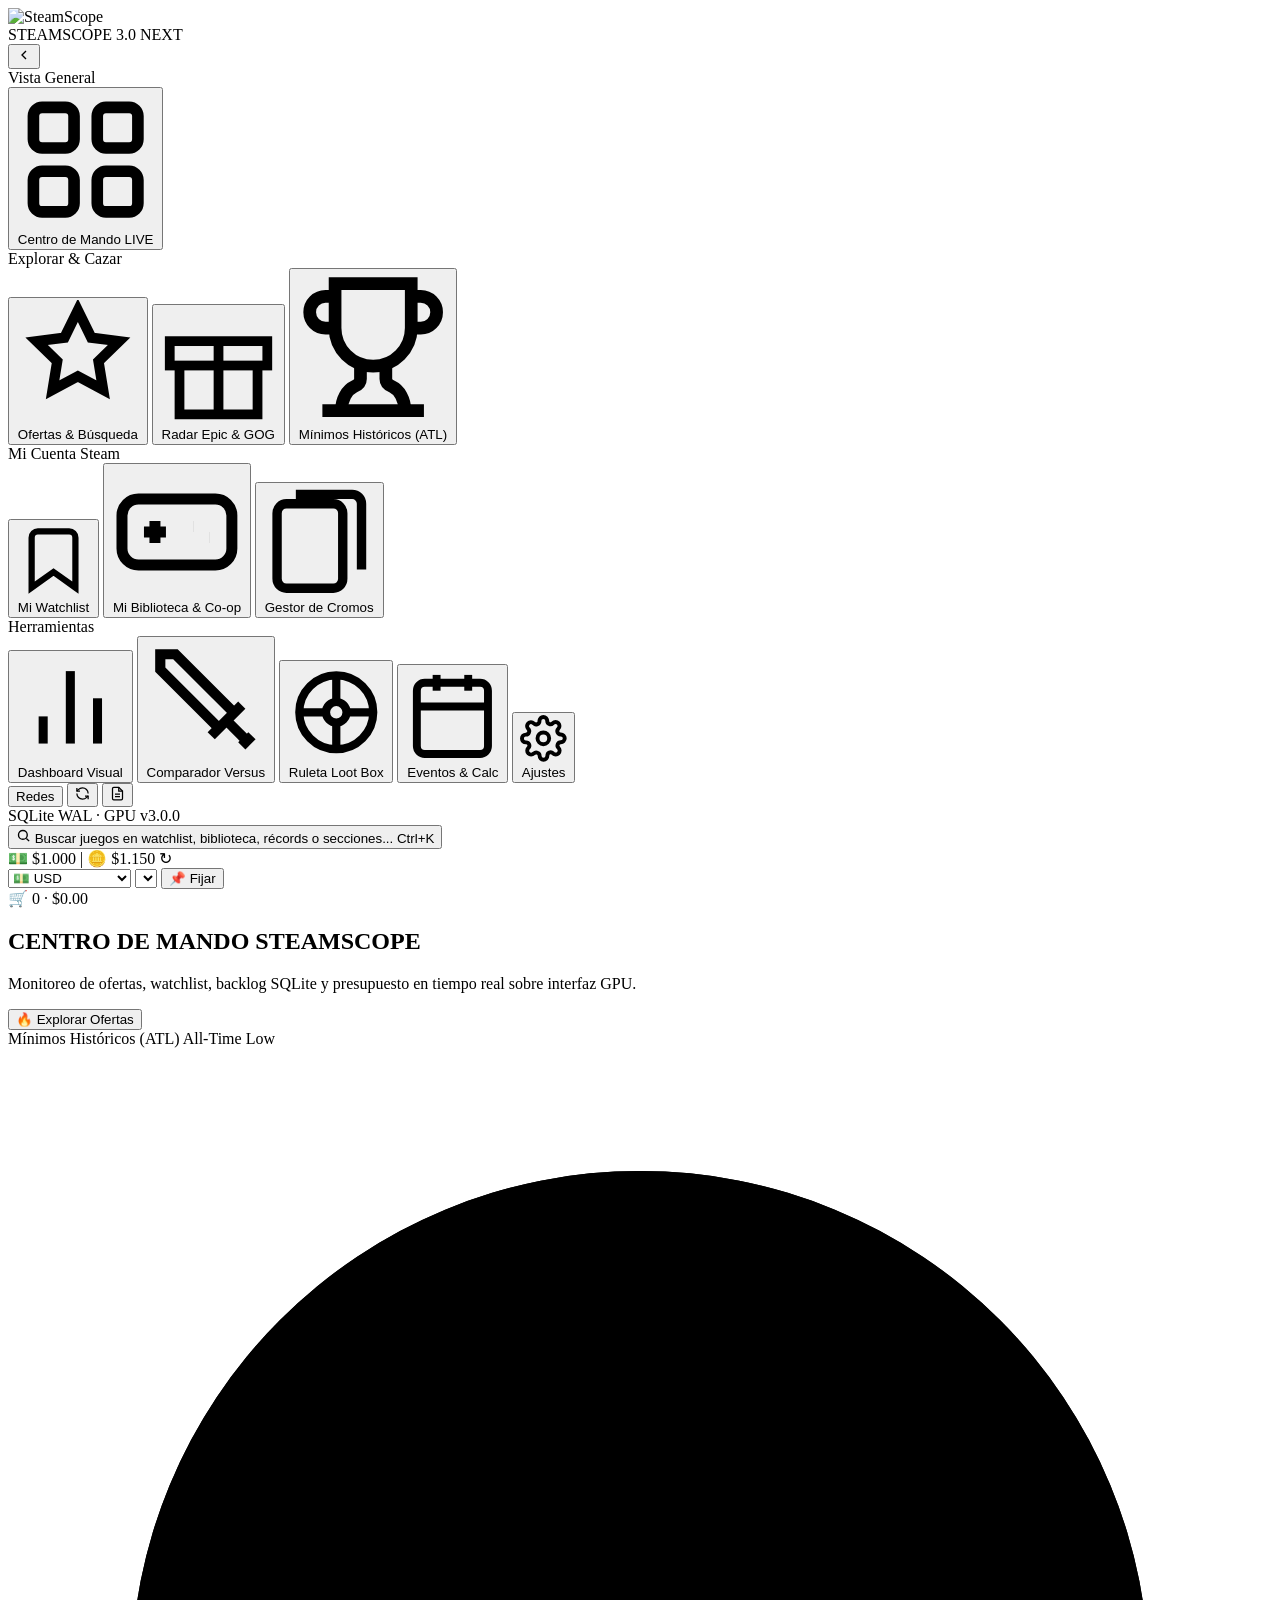
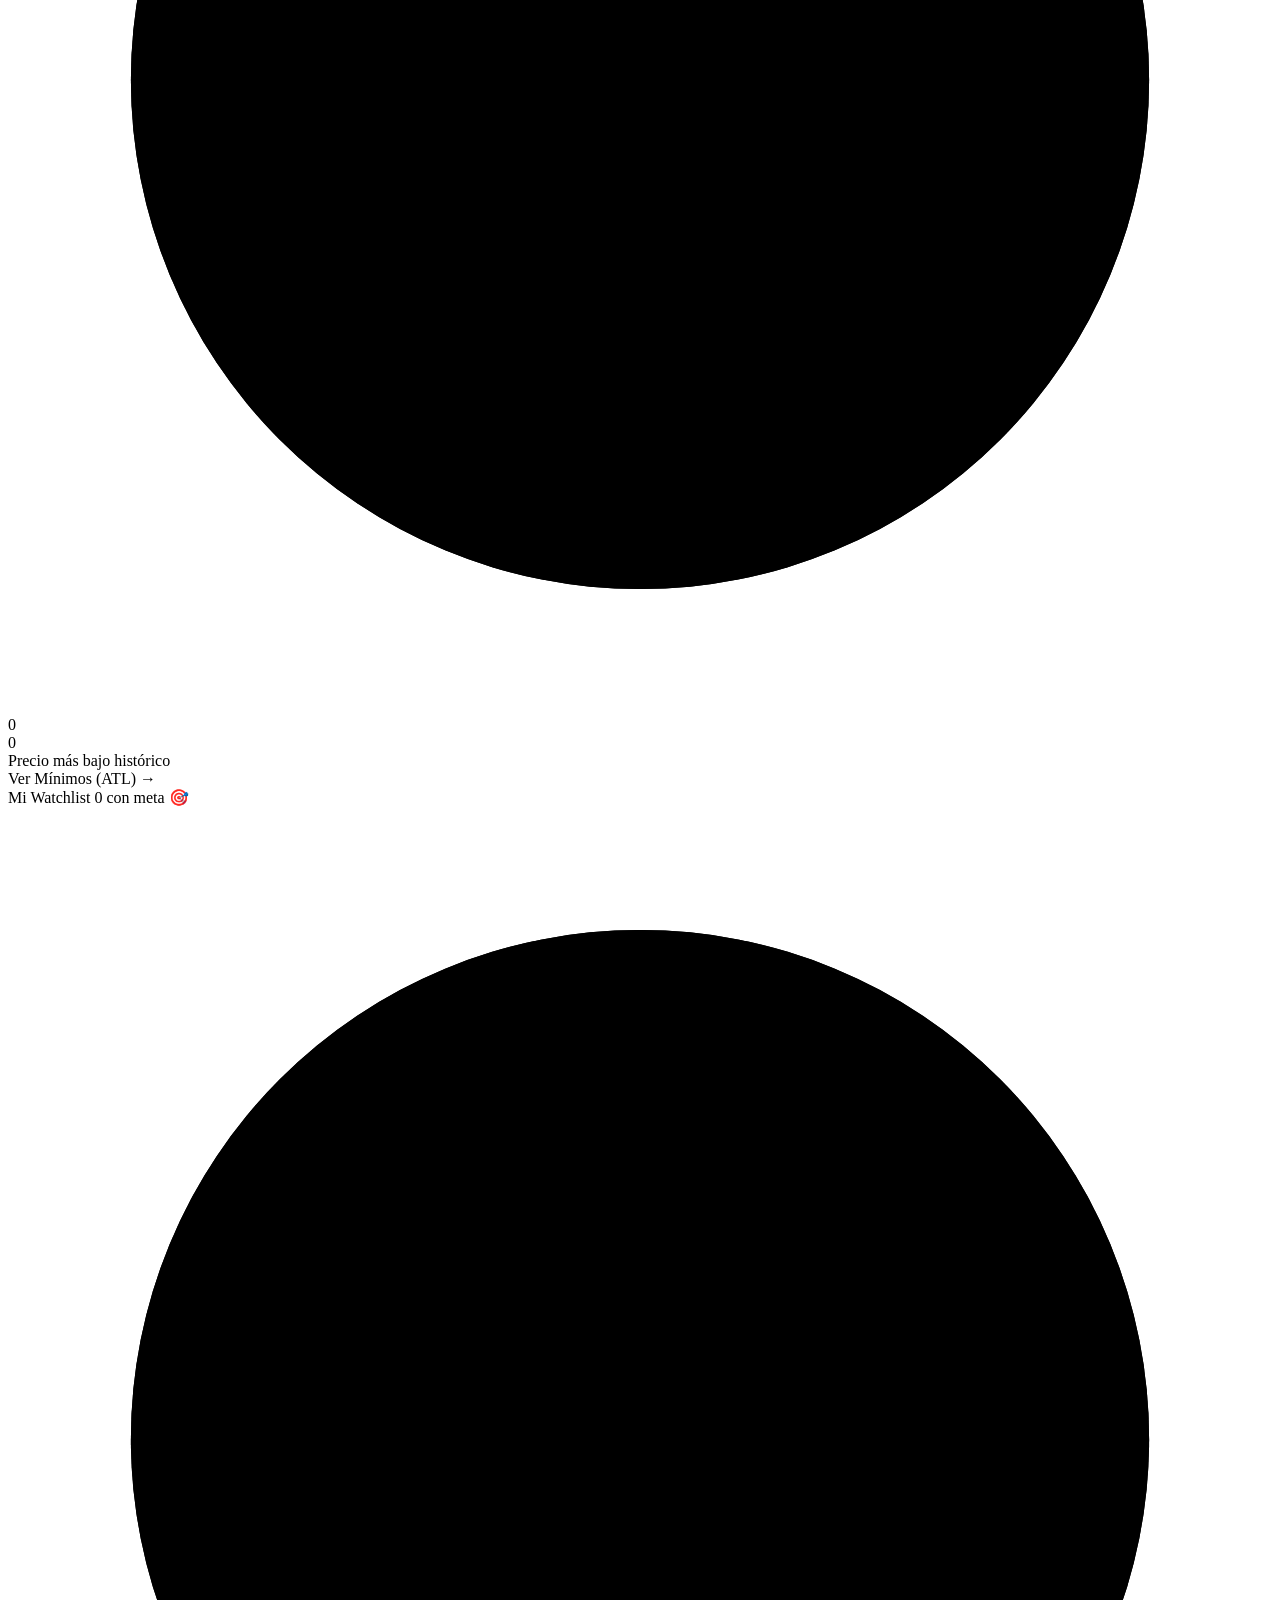
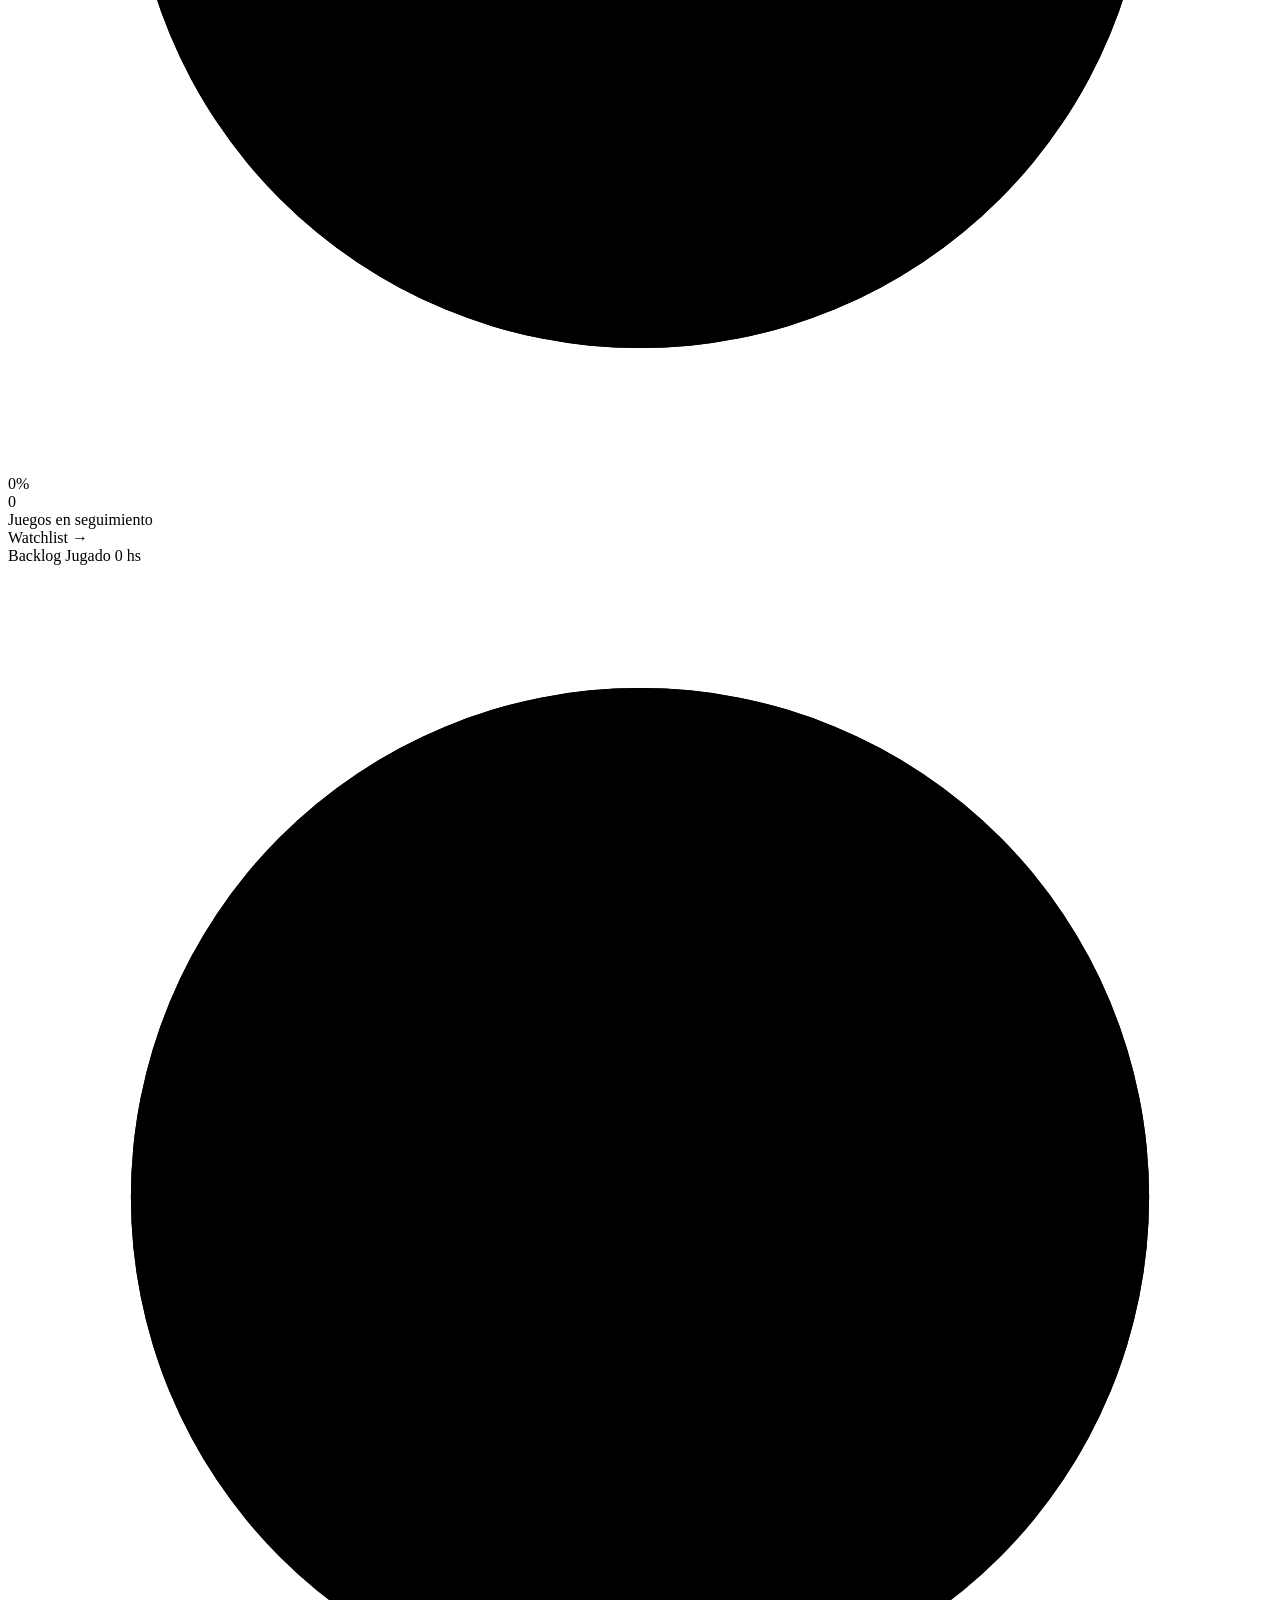
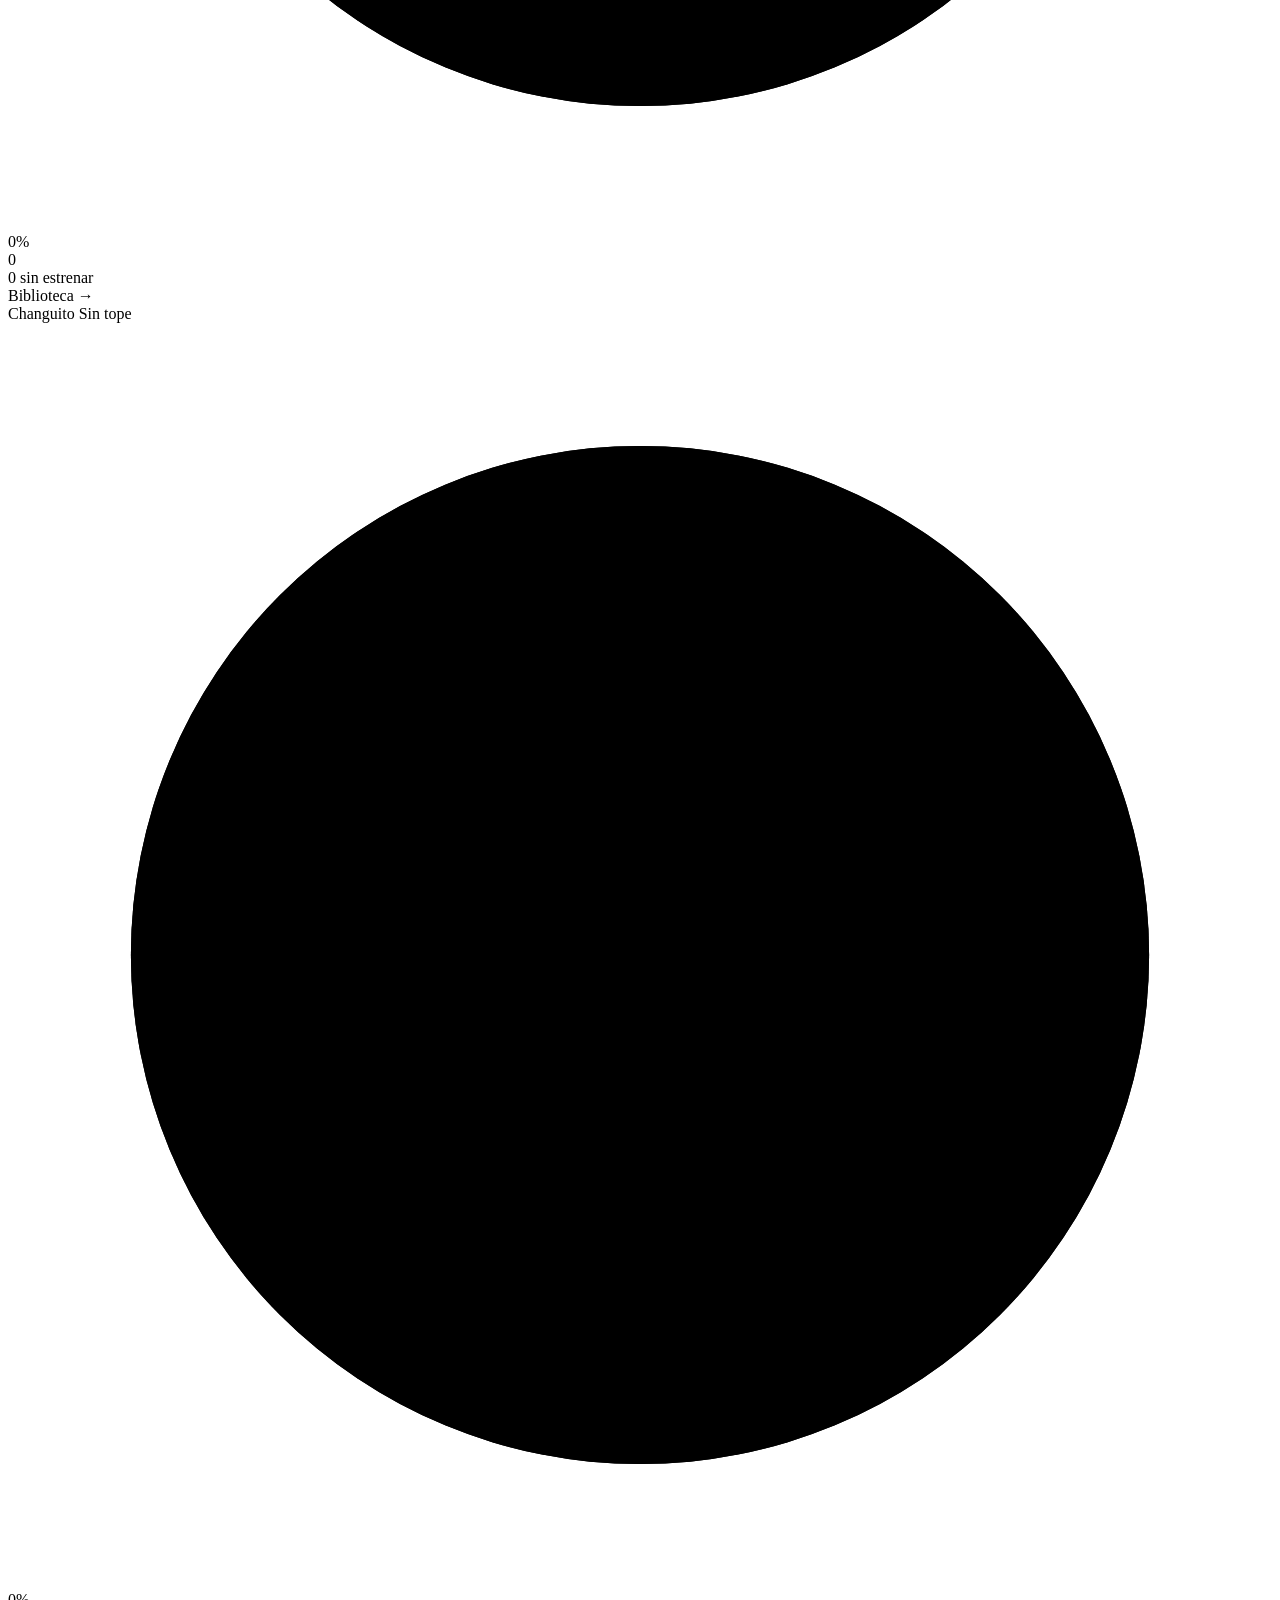
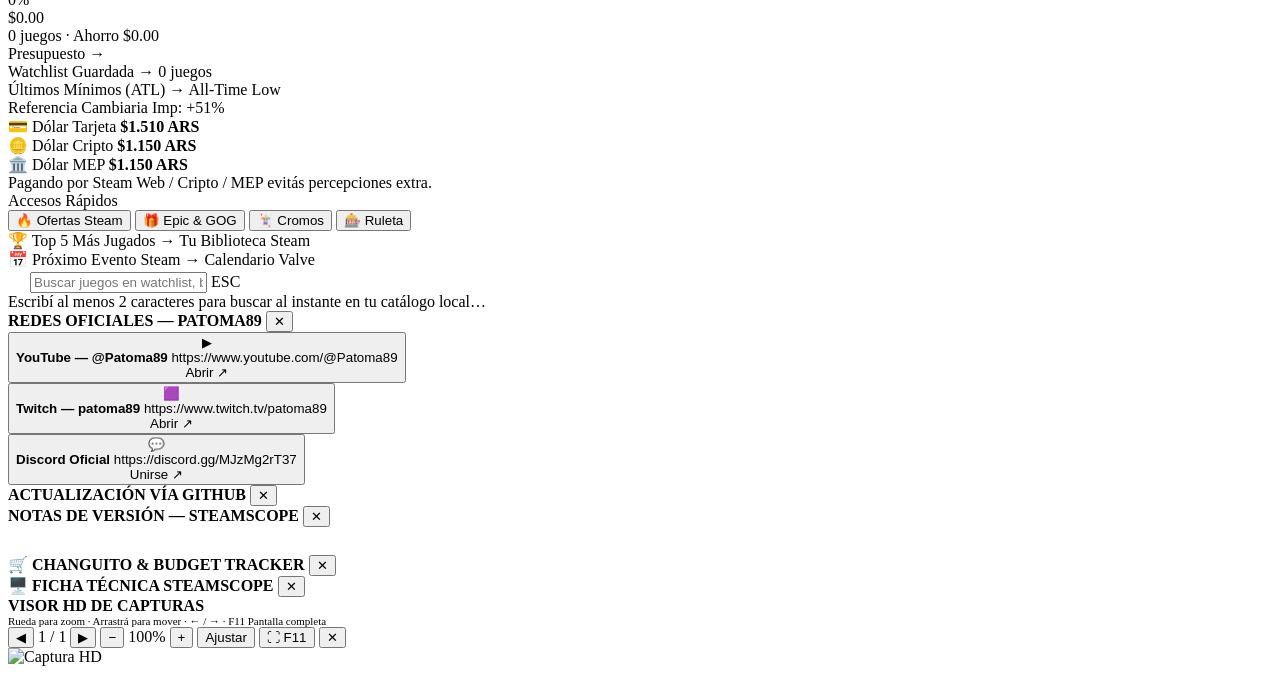
==== commit 20336a9b: "3.0" ====
--- a/web_ui/index.html
+++ b/web_ui/index.html
@@ -46,7 +46,7 @@
         </button>
         <button class="nav-item" data-tab="atl">
           <svg viewBox="0 0 24 24" fill="none" stroke="currentColor" stroke-width="2"><path d="M6 9H4.5a2.5 2.5 0 0 1 0-5H6"/><path d="M18 9h1.5a2.5 2.5 0 0 0 0-5H18"/><path d="M4 22h16"/><path d="M10 14.66V17c0 .55-.47.98-.97 1.21C7.85 18.75 7 20.24 7 22"/><path d="M14 14.66V17c0 .55.47.98.97 1.21C16.15 18.75 17 20.24 17 22"/><path d="M18 2H6v7a6 6 0 0 0 12 0V2Z"/></svg>
-          <span class="nav-label">Récords ATL</span>
+          <span class="nav-label">Mínimos Históricos (ATL)</span>
           <span class="nav-badge" id="nav-atl-badge" style="display:none">0</span>
         </button>
 
@@ -120,11 +120,12 @@
 
         <div class="hud-right">
           <span class="hud-chip active" id="hud-gamepad-chip" style="display:none" title="Mando XInput conectado">🎮 Mando</span>
-          <div class="hud-fx-pill" id="hud-fx-pill" title="Cotización configurada en SteamScope">
+          <div class="hud-fx-pill" id="hud-fx-pill" role="button" tabindex="0" title="Cotización configurada en SteamScope — Clic para actualizar dólar en vivo">
             <span>💵</span>
             <span id="hud-dolar-lbl">$1.000</span>
             <span class="fx-sep">|</span>
             <span id="hud-cripto-lbl">🪙 $1.150</span>
+            <span class="fx-refresh-icon" id="hud-fx-refresh-icon">↻</span>
           </div>
 
           <select class="t-select hud-select" id="hud-currency-select" title="Moneda activa">
@@ -163,10 +164,10 @@
 
           <!-- 4 KPI CARDS CON ANILLOS SVG -->
           <div class="kpi-grid">
-            <div class="glass-card kpi-card clickable-card" data-goto="atl" title="Ver Récords ATL">
+            <div class="glass-card kpi-card clickable-card" data-goto="atl" title="ATL (All-Time Low): el precio más bajo en toda la historia del juego en Steam">
               <div class="kpi-card-title">
-                <span>Récords ATL</span>
-                <span class="kpi-sub-tag" id="kpi-atl-sub">Centinela activo</span>
+                <span>Mínimos Históricos (ATL)</span>
+                <span class="kpi-sub-tag" id="kpi-atl-sub">All-Time Low</span>
               </div>
               <div class="kpi-card-body">
                 <div class="ring-wrap">
@@ -178,8 +179,8 @@
                 </div>
                 <div class="kpi-metrics">
                   <div class="kpi-big-num" id="kpi-atl-num">0</div>
-                  <div class="kpi-meta-line" id="kpi-atl-meta">Sin alertas capturadas aún</div>
-                  <span class="kpi-pill">Historial ATL →</span>
+                  <div class="kpi-meta-line" id="kpi-atl-meta">Precio más bajo histórico</div>
+                  <span class="kpi-pill">Ver Mínimos (ATL) →</span>
                 </div>
               </div>
             </div>
@@ -262,8 +263,8 @@
             <!-- Col 2: Últimos Récords ATL -->
             <div class="glass-card panel-card">
               <div class="panel-header">
-                <span class="panel-title clickable-link" data-goto="atl">Últimos Récords ATL →</span>
-                <span class="panel-hint">SQLite Local</span>
+                <span class="panel-title clickable-link" data-goto="atl">Últimos Mínimos (ATL) →</span>
+                <span class="panel-hint" title="All-Time Low: mínimo histórico absoluto">All-Time Low</span>
               </div>
               <div class="cc-list" id="cc-atl-list"></div>
             </div>
@@ -273,19 +274,23 @@
               <div class="glass-card panel-card">
                 <div class="panel-header">
                   <span class="panel-title">Referencia Cambiaria</span>
-                  <span class="panel-hint" id="cc-fx-imp">Imp: +60%</span>
+                  <span class="panel-hint" id="cc-fx-imp">Imp: +51%</span>
                 </div>
                 <div class="fx-grid">
                   <div class="fx-box">
                     <span>💳 Dólar Tarjeta</span>
-                    <strong id="cc-fx-tarjeta">$1.600 ARS</strong>
+                    <strong id="cc-fx-tarjeta">$1.510 ARS</strong>
                   </div>
                   <div class="fx-box">
                     <span>🪙 Dólar Cripto</span>
                     <strong id="cc-fx-cripto">$1.150 ARS</strong>
                   </div>
-                </div>
-                <div class="fx-note" id="cc-fx-saving">Pagando por Steam Web / Cripto evitás percepciones extra.</div>
+                  <div class="fx-box">
+                    <span>🏛️ Dólar MEP</span>
+                    <strong id="cc-fx-mep">$1.150 ARS</strong>
+                  </div>
+                </div>
+                <div class="fx-note" id="cc-fx-saving">Pagando por Steam Web / Cripto / MEP evitás percepciones extra.</div>
               </div>
 
               <div class="glass-card panel-card">
@@ -299,6 +304,25 @@
                   <button class="quick-tile amber" data-goto="roulette">🎰 Ruleta</button>
                 </div>
               </div>
+            </div>
+          </div>
+
+          <!-- FILA INFERIOR BENTO: TOP JUGADOS + PRÓXIMO EVENTO -->
+          <div class="bento-bottom">
+            <div class="glass-card panel-card">
+              <div class="panel-header">
+                <span class="panel-title clickable-link" data-goto="library">🏆 Top 5 Más Jugados →</span>
+                <span class="panel-hint" id="cc-lib-hint">Tu Biblioteca Steam</span>
+              </div>
+              <div class="cc-list" id="cc-top-games-list"></div>
+            </div>
+
+            <div class="glass-card panel-card">
+              <div class="panel-header">
+                <span class="panel-title clickable-link" data-goto="events">📅 Próximo Evento Steam →</span>
+                <span class="panel-hint">Calendario Valve</span>
+              </div>
+              <div id="cc-next-event-box"></div>
             </div>
           </div>
         </section>
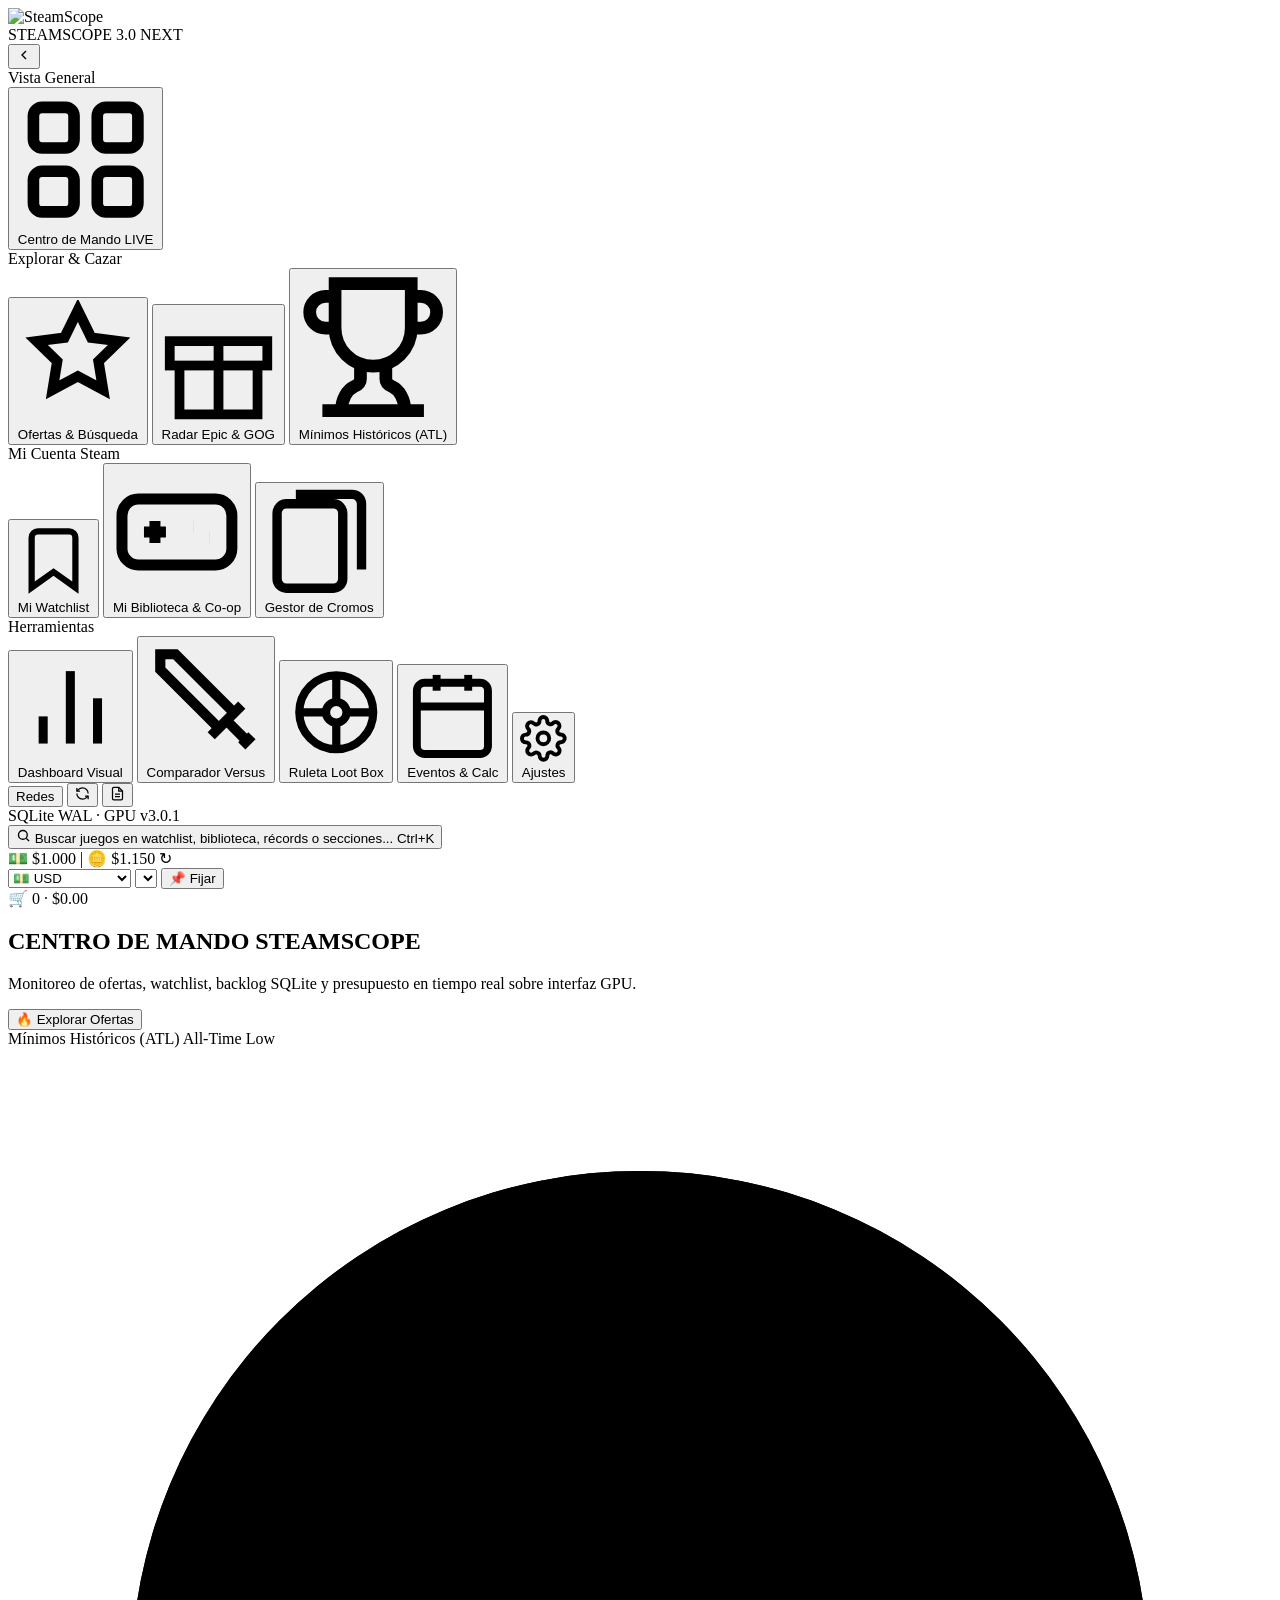
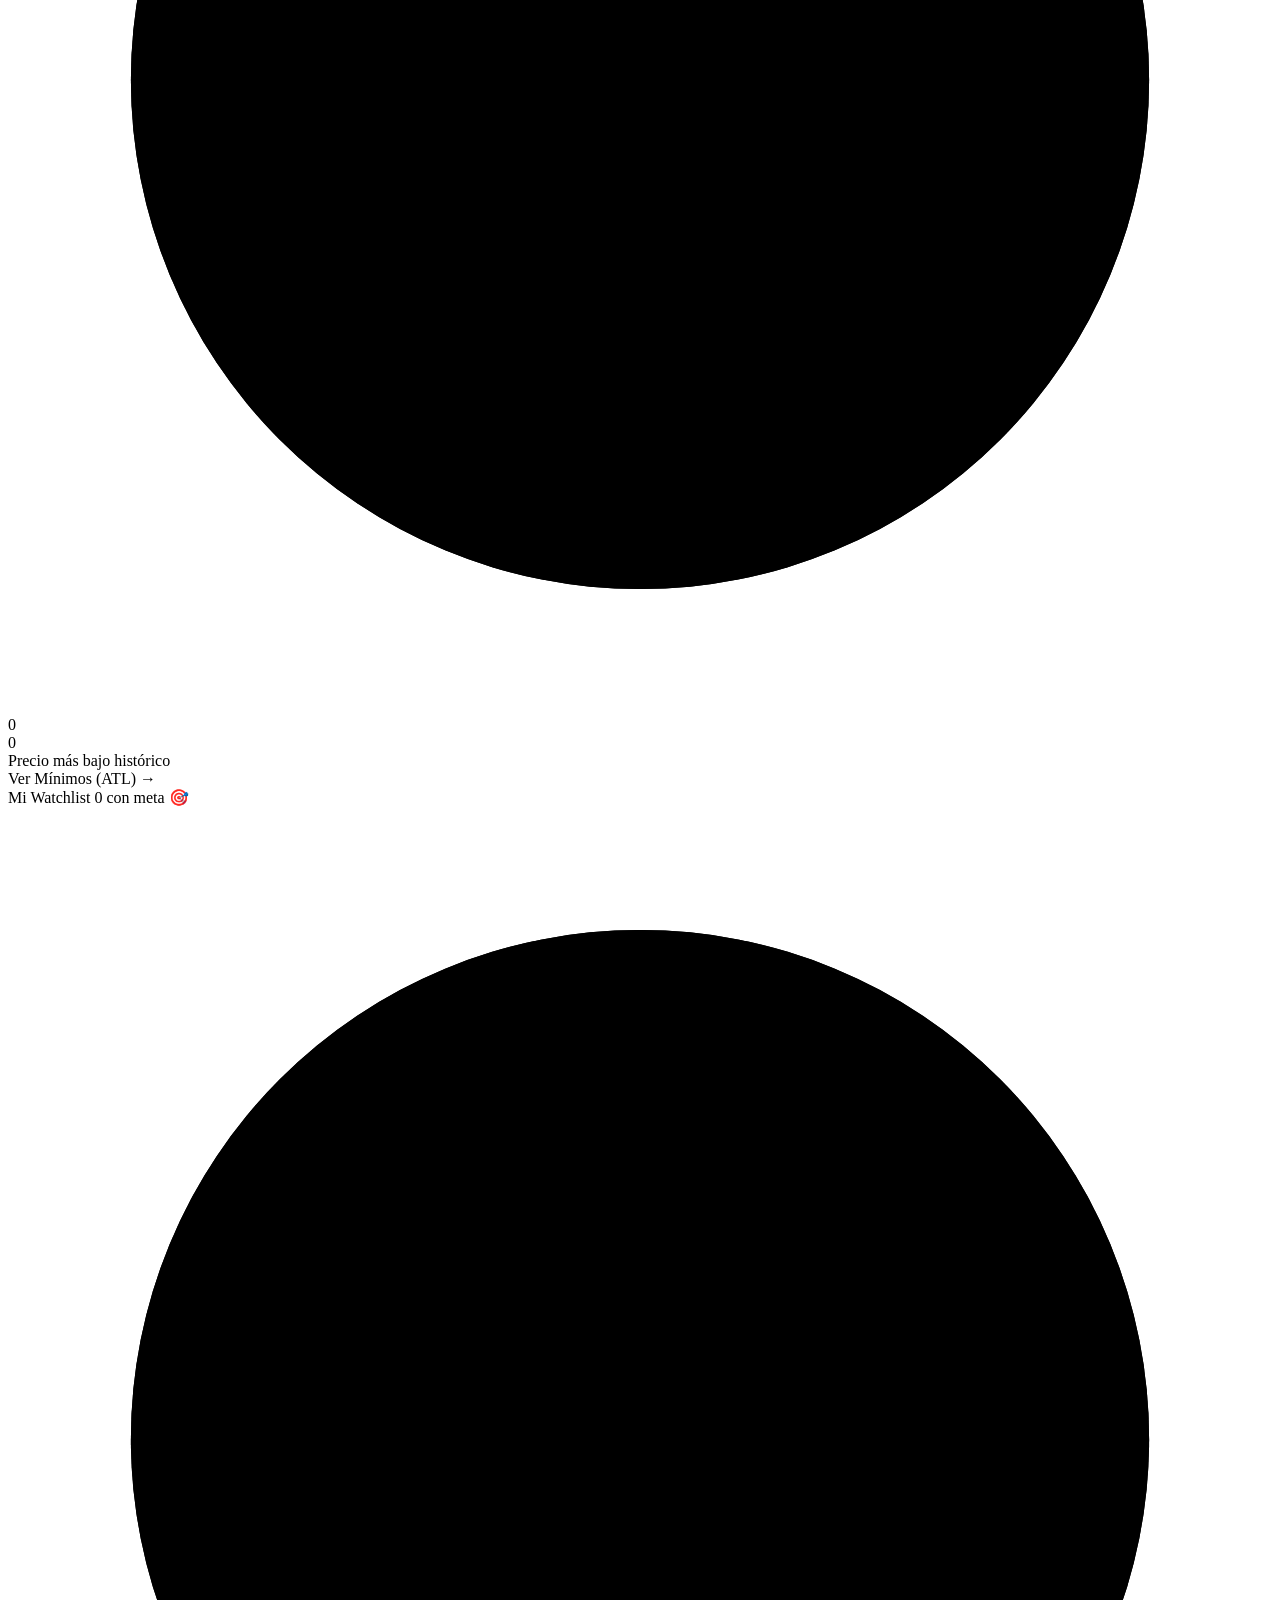
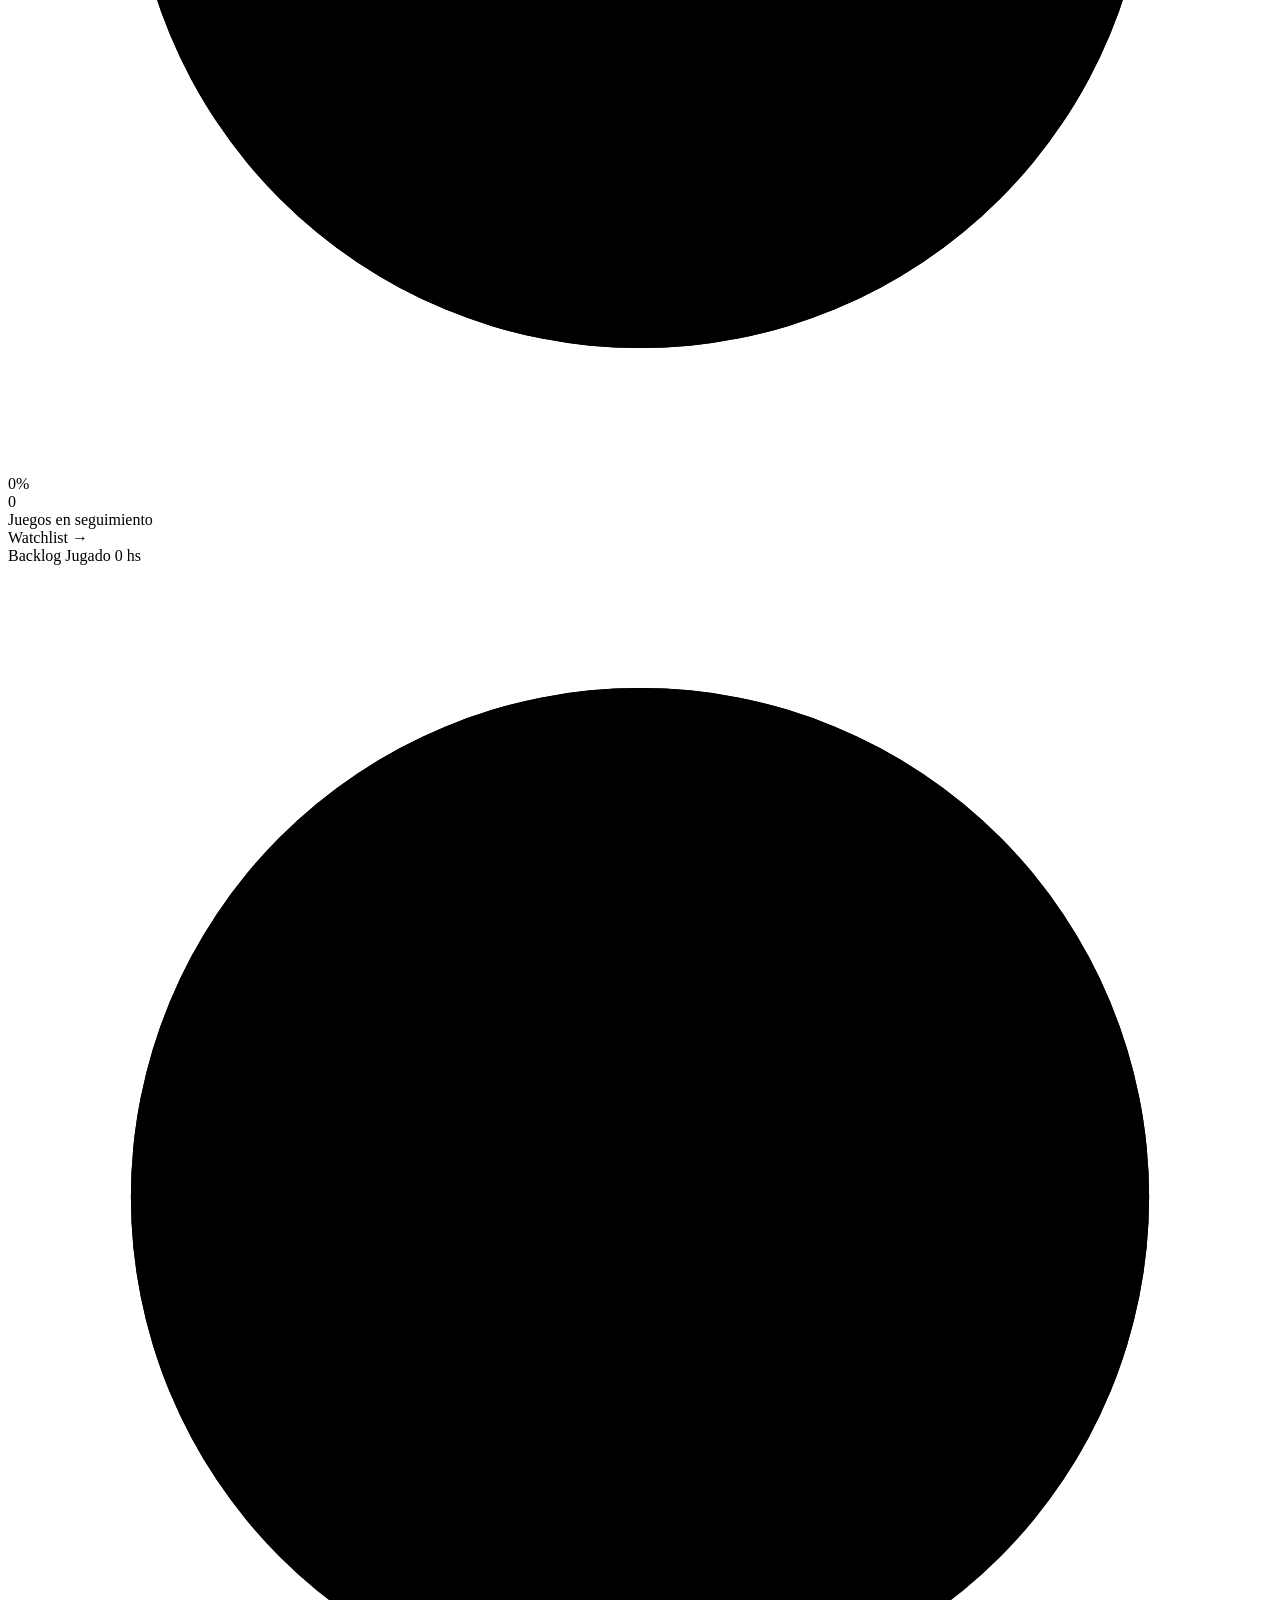
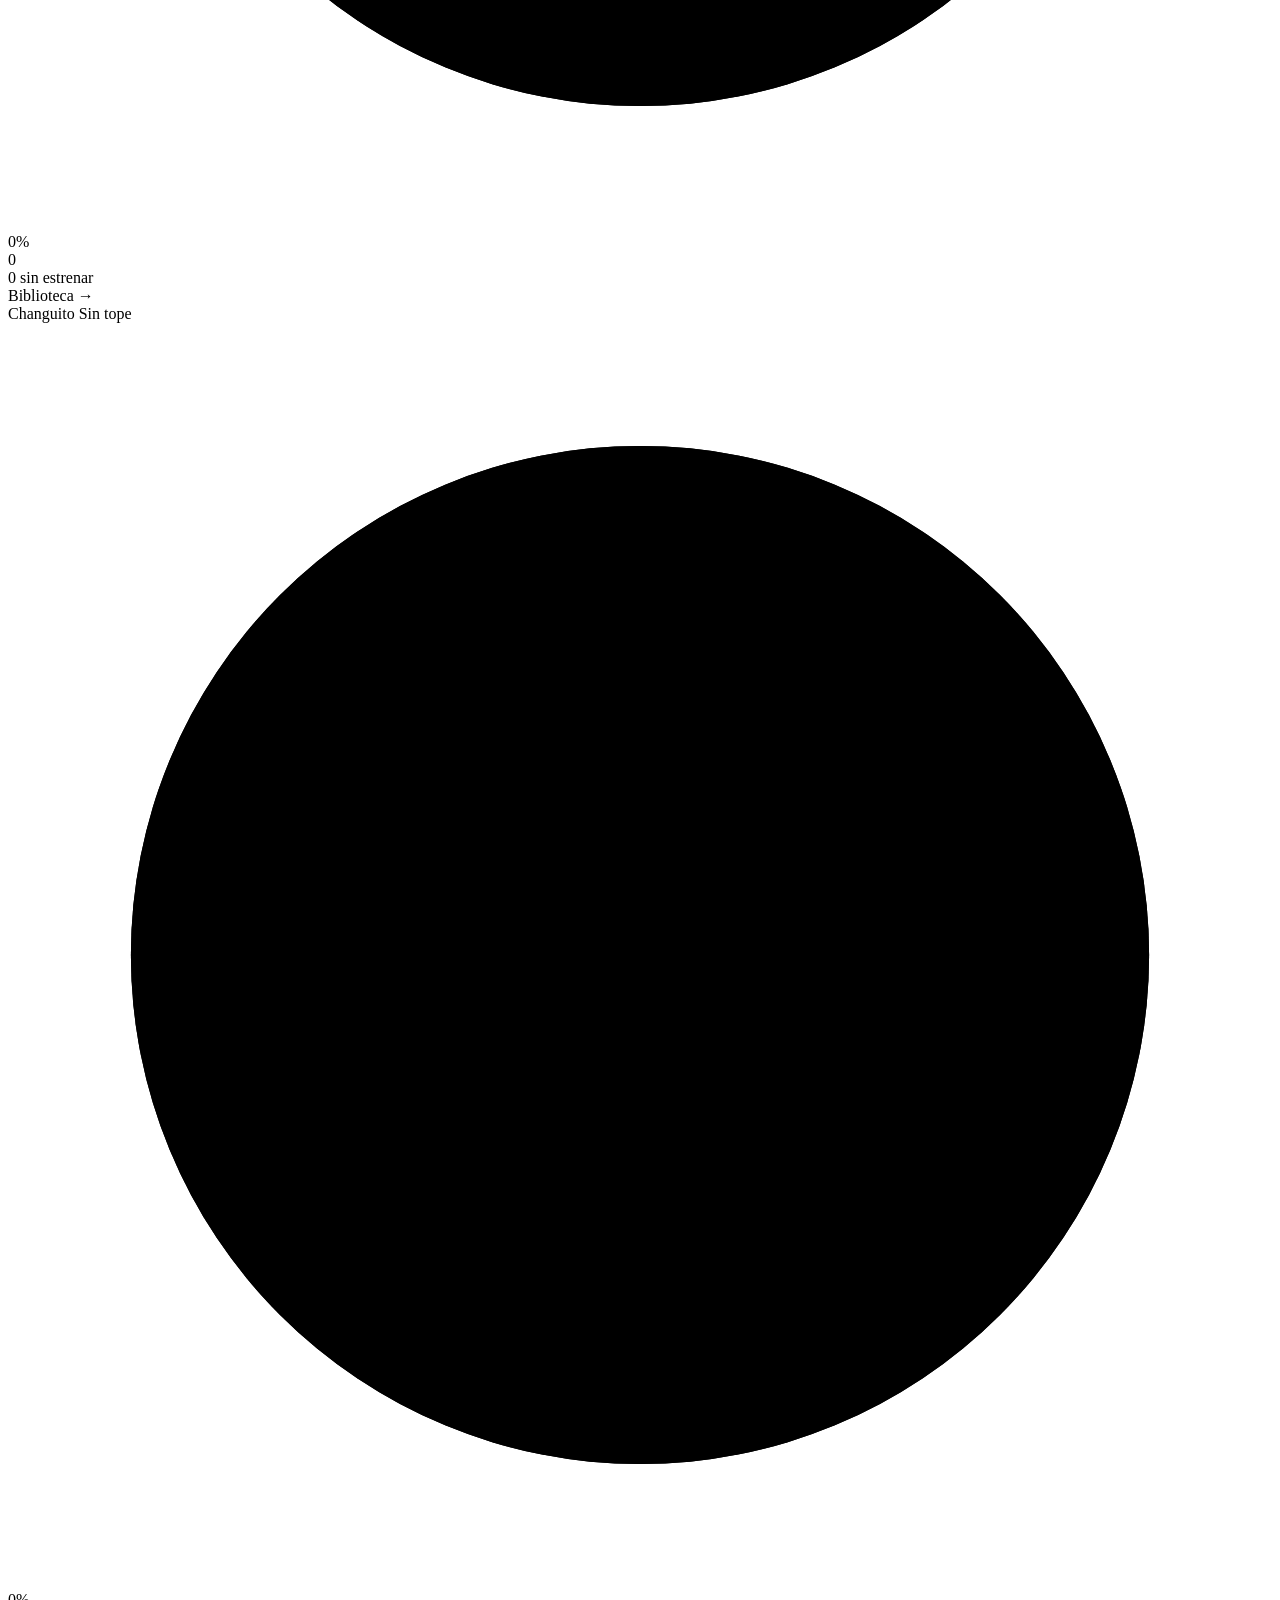
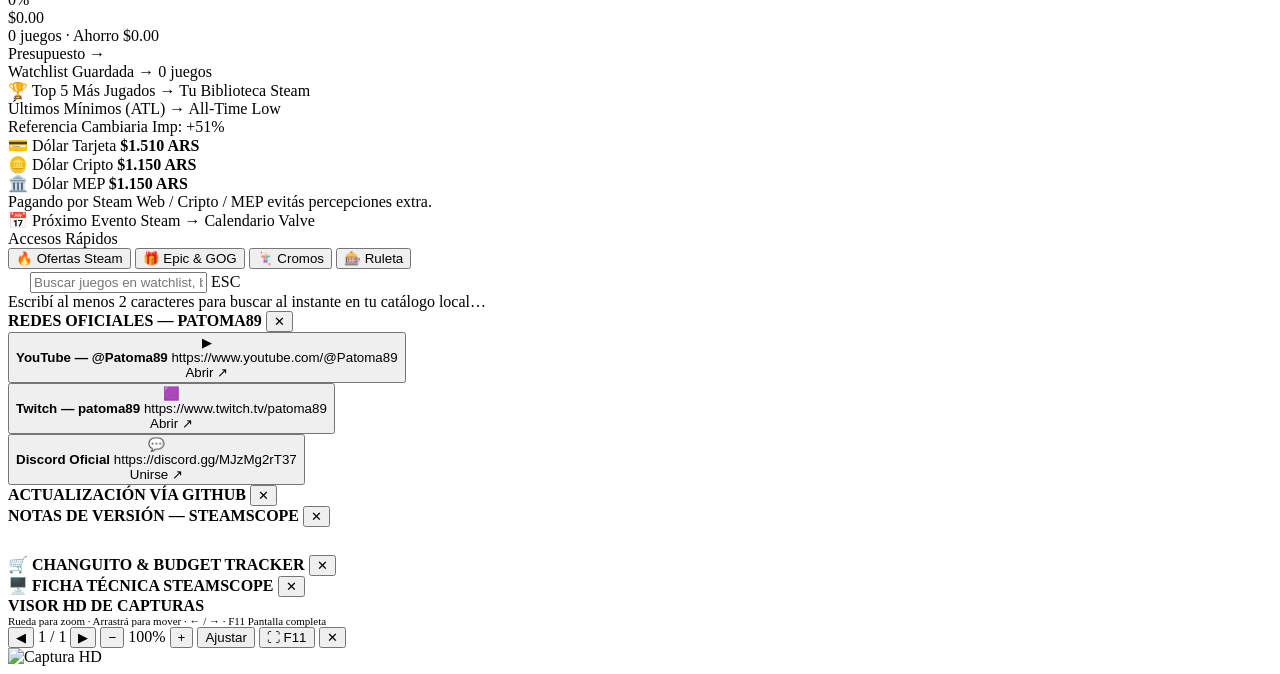
==== commit 6ed6f8ac: "release(v3.0.1): Bento equilibrado, dólar unificado + MEP, radar GOG en vivo y portadas SHA-1" ====
--- a/web_ui/index.html
+++ b/web_ui/index.html
@@ -102,7 +102,7 @@
         </div>
         <div class="footer-status">
           <span class="status-pill"><span class="pulse-dot"></span><span class="footer-text">SQLite WAL · GPU</span></span>
-          <span class="footer-text" id="app-ver-lbl">v3.0.0</span>
+          <span class="footer-text" id="app-ver-lbl">v3.0.1</span>
         </div>
       </div>
     </aside>
@@ -249,10 +249,10 @@
             </div>
           </div>
 
-          <!-- BENTO GRID 3 COLUMNAS -->
+          <!-- BENTO GRID 3 COLUMNAS EQUILIBRADAS -->
           <div class="bento-main">
             <!-- Col 1: Watchlist Reciente -->
-            <div class="glass-card panel-card">
+            <div class="glass-card panel-card bento-fill">
               <div class="panel-header">
                 <span class="panel-title clickable-link" data-goto="watchlist">Watchlist Guardada →</span>
                 <span class="panel-hint" id="cc-wl-badge">0 juegos</span>
@@ -260,16 +260,26 @@
               <div class="cc-list" id="cc-watchlist-list"></div>
             </div>
 
-            <!-- Col 2: Últimos Récords ATL -->
-            <div class="glass-card panel-card">
-              <div class="panel-header">
-                <span class="panel-title clickable-link" data-goto="atl">Últimos Mínimos (ATL) →</span>
-                <span class="panel-hint" title="All-Time Low: mínimo histórico absoluto">All-Time Low</span>
-              </div>
-              <div class="cc-list" id="cc-atl-list"></div>
-            </div>
-
-            <!-- Col 3: Cotización + Accesos Rápidos -->
+            <!-- Col 2: Top 5 Más Jugados + Últimos Mínimos (ATL) -->
+            <div class="bento-col">
+              <div class="glass-card panel-card">
+                <div class="panel-header">
+                  <span class="panel-title clickable-link" data-goto="library">🏆 Top 5 Más Jugados →</span>
+                  <span class="panel-hint" id="cc-lib-hint">Tu Biblioteca Steam</span>
+                </div>
+                <div class="cc-list" id="cc-top-games-list"></div>
+              </div>
+
+              <div class="glass-card panel-card bento-fill">
+                <div class="panel-header">
+                  <span class="panel-title clickable-link" data-goto="atl">Últimos Mínimos (ATL) →</span>
+                  <span class="panel-hint" title="All-Time Low: mínimo histórico absoluto">All-Time Low</span>
+                </div>
+                <div class="cc-list" id="cc-atl-list"></div>
+              </div>
+            </div>
+
+            <!-- Col 3: Cotización + Próximo Evento + Accesos Rápidos -->
             <div class="right-col">
               <div class="glass-card panel-card">
                 <div class="panel-header">
@@ -295,6 +305,14 @@
 
               <div class="glass-card panel-card">
                 <div class="panel-header">
+                  <span class="panel-title clickable-link" data-goto="events">📅 Próximo Evento Steam →</span>
+                  <span class="panel-hint">Calendario Valve</span>
+                </div>
+                <div id="cc-next-event-box"></div>
+              </div>
+
+              <div class="glass-card panel-card bento-fill">
+                <div class="panel-header">
                   <span class="panel-title">Accesos Rápidos</span>
                 </div>
                 <div class="quick-grid">
@@ -304,25 +322,6 @@
                   <button class="quick-tile amber" data-goto="roulette">🎰 Ruleta</button>
                 </div>
               </div>
-            </div>
-          </div>
-
-          <!-- FILA INFERIOR BENTO: TOP JUGADOS + PRÓXIMO EVENTO -->
-          <div class="bento-bottom">
-            <div class="glass-card panel-card">
-              <div class="panel-header">
-                <span class="panel-title clickable-link" data-goto="library">🏆 Top 5 Más Jugados →</span>
-                <span class="panel-hint" id="cc-lib-hint">Tu Biblioteca Steam</span>
-              </div>
-              <div class="cc-list" id="cc-top-games-list"></div>
-            </div>
-
-            <div class="glass-card panel-card">
-              <div class="panel-header">
-                <span class="panel-title clickable-link" data-goto="events">📅 Próximo Evento Steam →</span>
-                <span class="panel-hint">Calendario Valve</span>
-              </div>
-              <div id="cc-next-event-box"></div>
             </div>
           </div>
         </section>
